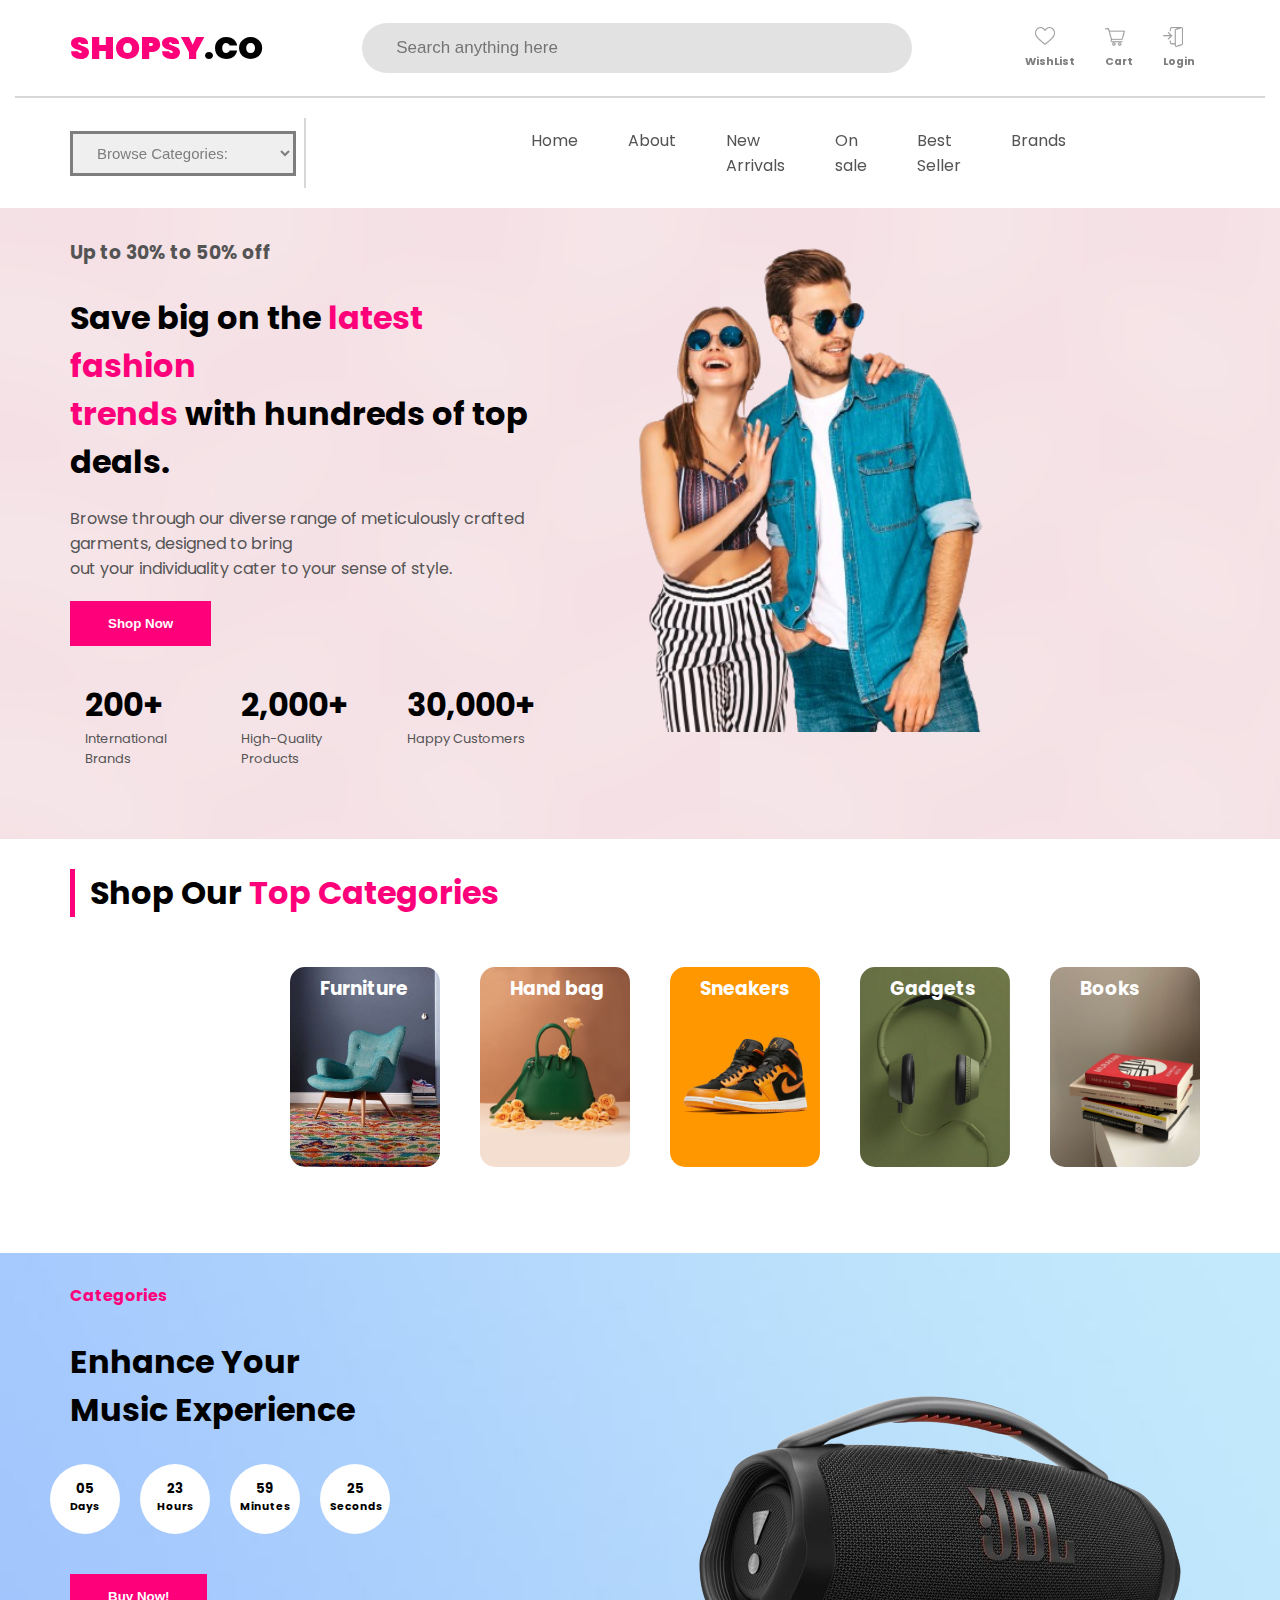
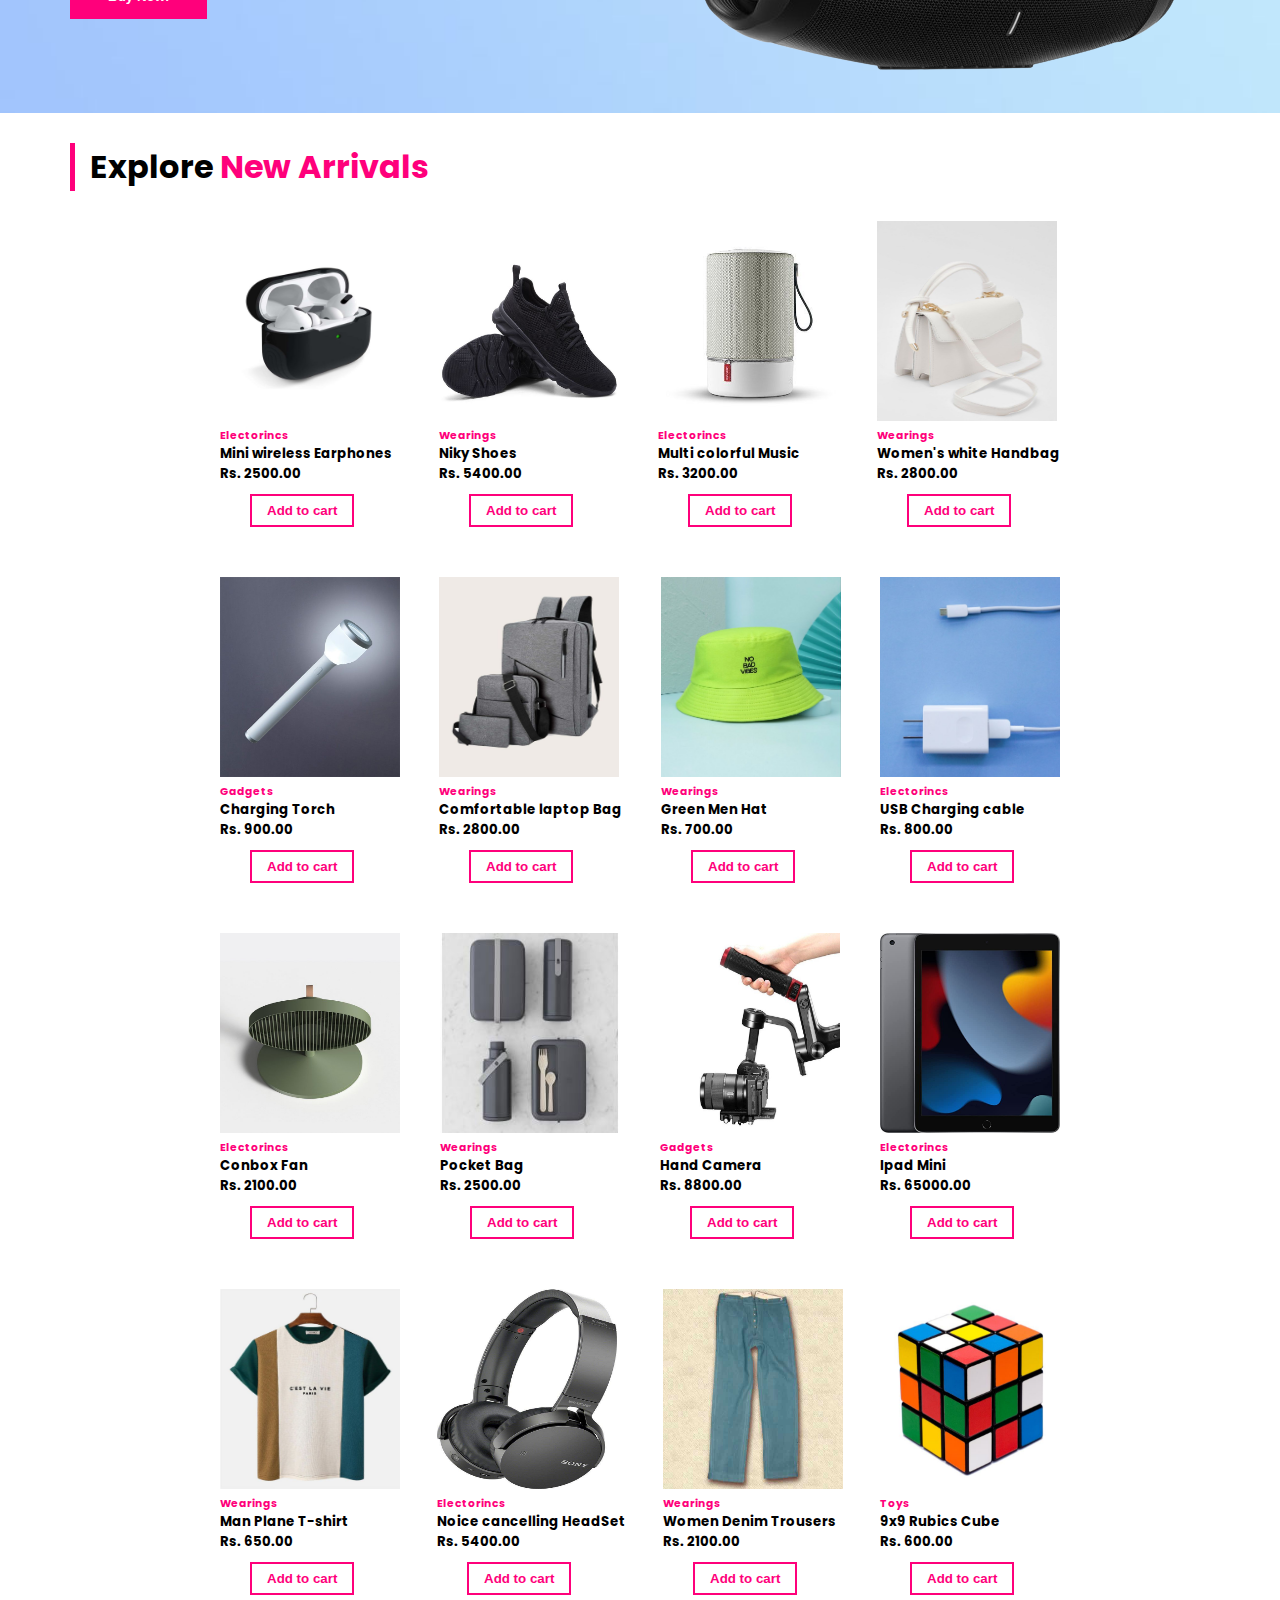
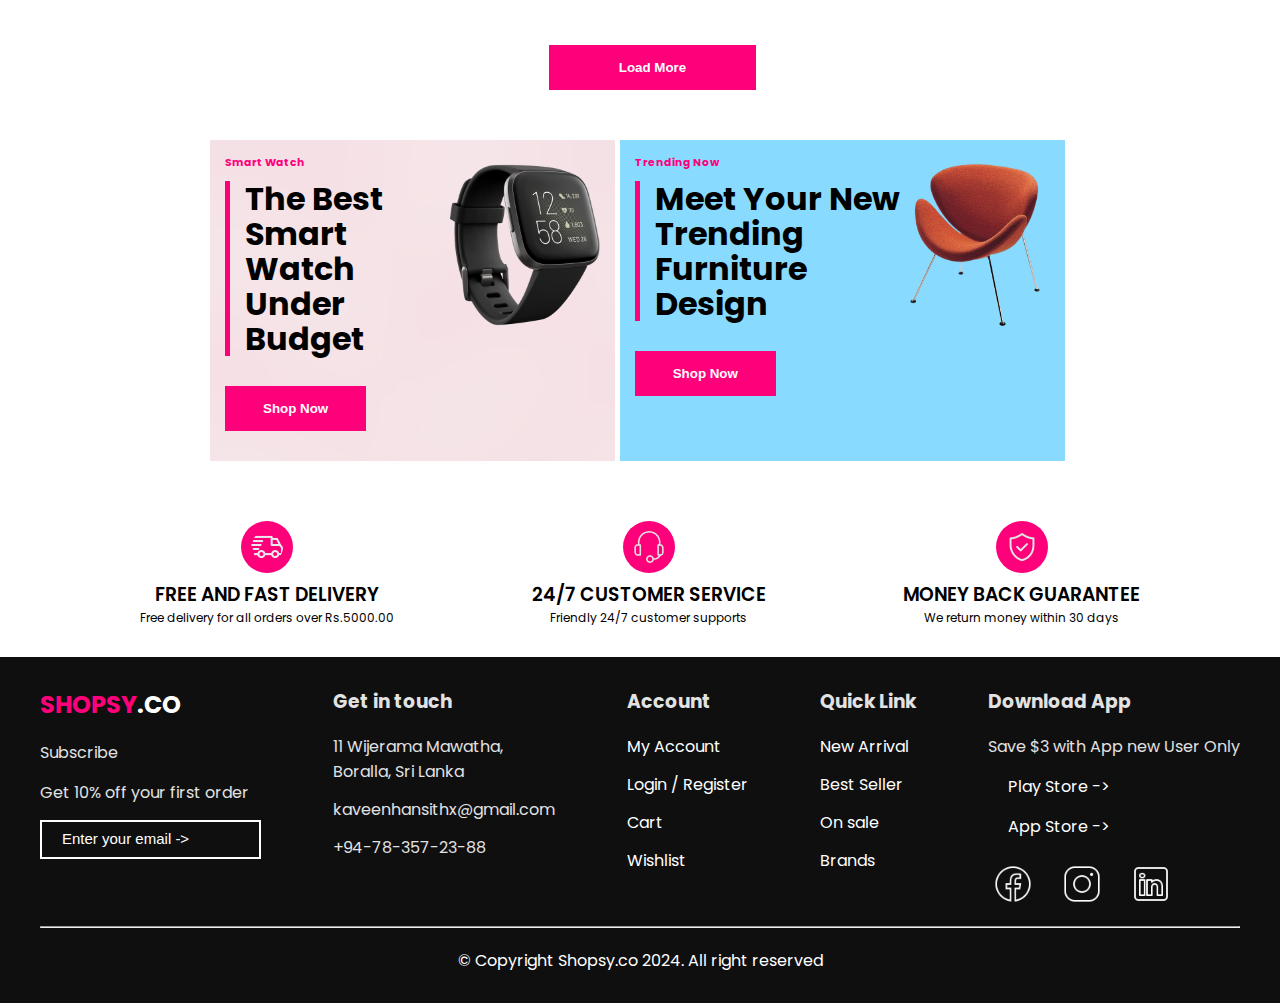
==== index.html @ 969d82d6 "style sign up" ====
<!DOCTYPE html>
<html lang="en">

<head>
    <meta charset="UTF-8">
    <meta name="viewport" content="width=device-width, initial-scale=1.0">
    <link rel="stylesheet" href="/style/style.css">
    <title>SHOPSY</title>
    <link rel="icon" type="image/x-icon" href="/images/shopping-bag.png">
</head>

<body>

    <div class="main-header">
        <header class="header">
            <a href="index.html"><h1>SHOPSY<span>.CO</span></h1></a>
            <input type="search" placeholder=" Search anything here">
    
            <div class="right-bar">
                <div class="icons">
                    <a href="html/wishlist.html">
                        <img src="images/heart (1).png" alt="">
                        <h6>WishList</h6>
                    </a>
                </div>
    
                <div class="icons">
                    <a href="html/cart.html">
                        <img src="images/shopping-cart.png" alt="">
                        <h6>Cart</h6>
                    </a> 
                </div>
    
                <div class="icons">
                    <a href="html/login.html">
                        <img src="images/enter.png" alt="">
                        <h6>Login</h6>
                    </a>
                </div>
            </div>
    
        </header>
        <hr class="hr1">
    
        <header class="header2">
            <div class="drop-down-list">
                <select id="categoryDropdown" name="category">
                    <option>Browse Categories:</option>
                    <option value="electronic_accessories">Electronic Accessories</option>
                    <option value="electronic_devices">Electronic Devices</option>
                    <option value="tv_home_appliances">TV & Home Appliances</option>
                    <option value="health_beauty">Health & Beauty</option>
                    <option value="babies_toys">Babies & Toys</option>
                    <option value="groceries_pets">Groceries & Pets</option>
                    <option value="home_lifestyle">Home & Lifestyle</option>
                    <option value="womens_fashion">Women's Fashion</option>
                    <option value="mens_fashion">Men's Fashion</option>
                    <option value="watches_accessories">Watches & Accessories</option>
                    <option value="sports_outdoor">Sports & Outdoor</option>
                    <option value="automotive_motorbike">Automotive & Motorbike</option>
                </select>
            </div>
            <nav class="nav-bar">
                <ul>
                    <li><a href="index.html">Home</a></li>
                    <li><a href="html/about.html">About</a></li>
                    <li><a href="html/new-arrivals.html">New Arrivals</a></li>
                    <li><a href="html/on-sale.html">On sale</a></li>
                    <li><a href="html/best-seller.html">Best Seller</a></li>
                    <li><a href="html/brands.html">Brands</a></li>
                </ul>
            </nav>
        </header>
    </div>

    <div class="middle-content">
        <div class="left">
            <h3>Up to 30% to 50% off</h3>

            <h1 class="title">Save big on the <span>latest fashion<br> trends</span> with hundreds of top <br>deals.
            </h1>
            <p>Browse through our diverse range of meticulously crafted garments, designed to bring<br> out your
                individuality cater to your sense of style.
            </p>
            <button>Shop Now</button>

            <div class="price-bar">
                <div class="item">
                    <h1>200+</h1>
                    <p>International Brands</p>
                </div>
                <div class="item">
                    <h1>2,000+</h1>
                    <p>High-Quality Products</p>
                </div>
                <div class="item">
                    <h1>30,000+</h1>
                    <p>Happy Customers</p>
                </div>
            </div>
        </div>
        <div class="right">
            <img src="images/bannerImgb.png" alt="">
        </div>
    </div>

    <section class="categories">
        <h1>Shop Our <span>Top Categories</span></h1>

        <div class="cat-item">
            <div class="items">
                <a href="">
                    <img src="images/chair.jpg" alt="">
                    <h3>Furniture</h3>
                </a>
            </div>
            <div class="items">
                <a href="">
                    <img src="images/bag.jpg" alt="">
                    <h3>Hand bag</h3>
                </a>
            </div>
            <div class="items">
                <a href="">
                    <img src="images/shoes.jpg" alt="">
                    <h3>Sneakers</h3>
                </a>
            </div>
            <div class="items">
                <a href="">
                    <img src="images/headset.jpg" alt="">
                    <h3>Gadgets</h3>
                </a>
            </div>
            <div class="items">
                <a href="">
                    <img src="images/books.jpg" alt="">
                    <h3>Books</h3>
                </a>
            </div>
        </div>
    </section>

    <div class="promotion-banner">
        <div class="left">
            <h4>Categories</h4>
            <h1>Enhance Your <br> Music Experience</h1>
            <div class="time">
                <div class="round">
                    <h5>05</h5>
                    <h6>Days</h6>
                </div>
                <div class="round">
                    <h5>23</h5>
                    <h6>Hours</h6>
                </div>
                <div class="round">
                    <h5>59</h5>
                    <h6>Minutes</h6>
                </div>
                <div class="round">
                    <h5>25</h5>
                    <h6>Seconds</h6>
                </div>
            </div>
            <button>Buy Now!</button>
        </div>
        <div class="right">
            <img src="images/jblx.png" alt="">
        </div>
    </div>

    <div class="explore">
        <h1>Explore <span> New Arrivals </span></h1>

        <div class="item-set">
            <div class="arrivels">
                <img src="images/Minimalist Case For Airpods Pro.jpg" alt="">
                <h6>Electorincs</h6>
                <h5>Mini wireless Earphones</h5>
                <h5 id="price-list">Rs. 2500.00</h5>
                <button id="add-cart-btn">Add to cart</button>
            </div>
            <div class="arrivels">
                <img src="images/Hot Sale Light Running Shoes Comfortable Casual Men's Sneaker Breathable Non-slip Wear-resistant Outdoor Walking Men Sport Shoes - Red _ 42 _ China.jpg"
                    alt="">
                <h6>Wearings</h6>
                <h5>Niky Shoes</h5>
                <h5 id="price-list">Rs. 5400.00</h5>
                <button id="add-cart-btn">Add to cart</button>
            </div>
            <div class="arrivels">
                <img src="images/Libratone Zipp Wifi Bluetooth Smart Speaker, 360° Loud Stereo Sound with Dual Mic Build-in, 15W Woofer Deep Bass, 12 Hour Playtime, Airplay2 and Spotify connect, Work with Alexa(Cloudy Grey).jpg"
                    alt="">
                <h6>Electorincs</h6>
                <h5>Multi colorful Music</h5>
                <h5 id="price-list">Rs. 3200.00</h5>
                <button id="add-cart-btn">Add to cart</button>
            </div>
            <div class="arrivels">
                <img src="images/Womens Knot Handle Cross Body Bag - White - One Size.jpg" alt="">
                <h6>Wearings</h6>
                <h5>Women's white Handbag</h5>
                <h5 id="price-list">Rs. 2800.00</h5>
                <button id="add-cart-btn">Add to cart</button>
            </div>
        </div>
        <div class="item-set">
            <div class="arrivels">
                <img src="images/This Planter And Lamp Might Save Your Life In An Earthquake – Design You Trust.jpg"
                    alt="">
                <h6>Gadgets</h6>
                <h5>Charging Torch</h5>
                <h5 id="price-list">Rs. 900.00</h5>
                <button id="add-cart-btn">Add to cart</button>
            </div>
            <div class="arrivels">
                <img src="images/3pcs Men Minimalist Backpack Set.jpg" alt="">
                <h6>Wearings</h6>
                <h5>Comfortable laptop Bag</h5>
                <h5 id="price-list">Rs. 2800.00</h5>
                <button id="add-cart-btn">Add to cart</button>
            </div>
            <div class="arrivels">
                <img src="images/download (1).jpg" alt="">
                <h6>Wearings</h6>
                <h5>Green Men Hat</h5>
                <h5 id="price-list">Rs. 700.00</h5>
                <button id="add-cart-btn">Add to cart</button>
            </div>
            <div class="arrivels">
                <img src="images/This Genius Hack Keeps Your Phone Charger From Fraying — Real Simple.jpg" alt="">
                <h6>Electorincs</h6>
                <h5>USB Charging cable</h5>
                <h5 id="price-list">Rs. 800.00</h5>
                <button id="add-cart-btn">Add to cart</button>
            </div>
        </div>
        
        <div class="item-set">
            <div class="arrivels">
                <img src="../images/collapsible conbox fan developed by jiyoun kim studio.jpg" alt="">
                <h6>Electorincs</h6>
                <h5>Conbox Fan</h5>
                <h5 id="price-list">Rs. 2100.00</h5>
                <button id="add-cart-btn">Add to cart</button>
            </div>
            <div class="arrivels">
                <img src="../images/download (2).jpg" alt="">
                <h6>Wearings</h6>
                <h5>Pocket Bag</h5>
                <h5 id="price-list">Rs. 2500.00</h5>
                <button id="add-cart-btn">Add to cart</button>
            </div>
            <div class="arrivels">
                <img src="../images/Estabilizador portátil para câmera profissional.jpg" alt="">
                <h6>Gadgets</h6>
                <h5>Hand Camera</h5>
                <h5 id="price-list">Rs. 8800.00</h5>
                <button id="add-cart-btn">Add to cart</button>
            </div>
            <div class="arrivels">
                <img src="../images/2021 Apple iPad.jpg" alt="">
                <h6>Electorincs</h6>
                <h5>Ipad Mini</h5>
                <h5 id="price-list">Rs. 65000.00</h5>
                <button id="add-cart-btn">Add to cart</button>
            </div>
        </div>
        <div class="item-set">
            <div class="arrivels">
                <img src="../images/Mens Letter Print Knitted Veins Patchwork Crew Neck T-Shirts - Dark Green _ XL.jpg"
                    alt="">
                <h6>Wearings</h6>
                <h5>Man Plane T-shirt</h5>
                <h5 id="price-list">Rs. 650.00</h5>
                <button id="add-cart-btn">Add to cart</button>
            </div>
            <div class="arrivels">
                <img src="../images/Good Quality Over Ear Sony Headphones.jpg" alt="">
                <h6>Electorincs</h6>
                <h5>Noice cancelling HeadSet</h5>
                <h5 id="price-list">Rs. 5400.00</h5>
                <button id="add-cart-btn">Add to cart</button>
            </div>
            <div class="arrivels">
                <img src="../images/Schuylkyl Arsenal Foot Trowsers, NJ Sekela.jpg" alt="">
                <h6>Wearings</h6>
                <h5>Women Denim Trousers</h5>
                <h5 id="price-list">Rs. 2100.00</h5>
                <button id="add-cart-btn">Add to cart</button>
            </div>
            <div class="arrivels">
                <img src="../images/Rubik's Cube Chest of Drawers.jpg" alt="">
                <h6>Toys</h6>
                <h5>9x9 Rubics Cube</h5>
                <h5 id="price-list">Rs. 600.00</h5>
                <button id="add-cart-btn">Add to cart</button>
            </div>
        </div>

        <button id="loadMoreBtn" class="load-more-button">Load More</button>


        <div class="trending">
            <div class="trend">
                <div class="left">
                    <h6>Smart Watch</h6>
                    <h1>The Best Smart Watch Under  Budget</h1>
                    <button>Shop Now</button>
                </div>
                <div class="right">
                    <img src="images/Fitbit_Versa_2_Black_Elastomer_Strap_Touchscreen_Smart_Watch_39mm_-_Black-removebg-preview.png"
                        alt="">
                </div>
            </div>
            <div class="trend">
                <div class="left">
                    <h6>Trending Now</h6>
                    <h1>Meet Your New Trending Furniture Design</h1>
                    <button>Shop Now</button>
                </div>
                <div class="right">
                    <img src="images/Orange_Slice_Junior_Chair-removebg-preview.png"
                        alt="">
                </div>
            </div>
        </div>
    </div>

    <div class="benifits">
      <div class="ben">
        <img src="images/delivery.png" alt="">
        <h3>FREE AND FAST DELIVERY</h3>
        <P>Free delivery for all orders over Rs.5000.00</P>
      </div>
      <div class="ben">
        <img src="images/support.png" alt="">
        <h3>24/7 CUSTOMER SERVICE</h3>
        <P>Friendly 24/7 customer supports</P>
      </div>
      <div class="ben">
        <img src="images/security.png" alt="">
        <h3>MONEY BACK GUARANTEE</h3>
        <P>We return money within 30 days</P>
      </div>
    </div>

    <div class="footer">
        <div class="top">
            <div class="content one">
                <h2>SHOPSY<span>.CO</span></h2>
                <p>Subscribe</p>
                <p>Get 10% off your first order</p>
                <input type="email" placeholder="Enter your email ->">
            </div>
            <div class="content two">
                <h3>Get in touch</h3>
                <p>11 Wijerama Mawatha, <br>Boralla, Sri Lanka</p>
                <p>kaveenhansithx@gmail.com</p>
                <p>+94-78-357-23-88</p>
            </div>
            <div class="content three">
                <h3>Account</h3>
                <p><a href="">My Account</a></p>
                <p><a href="html/login.html">Login / Register</a></p>
                <p><a href="html/cart.html">Cart</a></p>
                <p><a href="html/wishlist.html">Wishlist</a></p>
            </div>
            <div class="content four">
                <h3>Quick Link</h3>
                <p><a href="html/new-arrivals.html">New Arrival</a></p>
                <p><a href="html/best-seller.html">Best Seller</a></p>
                <p><a href="html/on-sale.html">On sale</a></p>
                <p><a href="html/brands.html">Brands</a></p>
            </div>
            <div class="content five">
                <h3>Download App</h3>
                <p>Save $3 with App new User Only</p>
                <p><a href="">Play Store -></a></p>
                <p><a href="">App Store -></a></p>
                <div class="social">
                    <a href="https://www.facebook.com/"><img src="images/fbicon.png" alt=""></a>
                    <a href="https://www.instagram.com/"><img src="images/instericon.png" alt=""></a>
                    <a href="https://www.linkedin.com/"><img src="images/linkicon.png" alt=""></a>
                </div>
            </div>
        </div>
        <hr>
        <div class="bottom">
            &copy; Copyright Shopsy.co 2024. All right reserved
        </div>
    </div>

    <script src="script/script.js"></script>
</body>

</html>
---- style/style.css ----
@import url('https://fonts.googleapis.com/css2?family=Poppins:wght@300;400;500&display=swap');

*{
    margin: 0;
    padding: 0;
}

body{
    font-family: 'Poppins', sans-serif;
}
.main-header{
    position: sticky;
    top: 0;
}
.header{
    display: flex;
    justify-content: space-between;
    align-items: center;
    padding: 23px 70px;
    background: #fff;
}
.drop-down-list select{
    border: 3px solid #7e7e7e;
    padding: 10px 20px;
    font-size: 15px;
    color: #7e7e7e;
}
.right-bar{
    display: flex;
}
.header h1{
    color: rgb(255, 0, 123);
    font-weight: 900;
}
.header span{
    color: #000;
}

.header input{
    width: 550px;
    height: 50px;
    border: none;
    border-radius: 50px;
    background: #e2e2e2;
    font-size: 17px;
    padding: 0 30px;
}

.right-bar .icons{
    padding: 0 15px;
}
.right-bar .icons a{
    text-decoration: none;
}
.right-bar img{
    width: 20px;
    color: #e2e2e2;
}
.right-bar .icons h6{
    color: #7e7e7e;
}
.right-bar .icons:first-child img{
    padding-left: 10px;
}
.load-more-button{
    margin-left: 42%;
    margin-bottom: 50px;
    text-align: center;
    padding: 15px 70px;
    cursor: pointer;
}
.hr1{
    border: 1px solid rgb(215, 215, 215);
    margin: 0px 15px;
}
.header2{
    background: #fff;
    display: flex;
    align-items: center;
    padding: 20px 70px;
}
.header2 .drop-down-list{
    margin-right: 8px;
}
.header2 .nav-bar ul{
    display: flex;
    justify-content: space-between;
    padding: 10px 200px;
    border-left: 2px solid rgb(215, 215, 215);
}
a{
    color: #545454;
    text-decoration: none;
}
.nav-bar li{
    padding: 0 25px;
    list-style: none;
}
.middle-content{
    background: url("/images/background.jpg");
    display: flex;
    justify-content: space-between;
    padding: 30px 70px;
}
.middle-content .left h3{
    color: #545454;
    margin:0px 0px 27px 0px;
}
.middle-content .left .title{
    line-height: 3rem;
    padding-bottom: 20px;
}
.middle-content .left h1 span{
    color: rgb(255, 0, 123);
}
.middle-content .left p{
    color: #545454;
    padding-bottom: 20px;
}
button{
    background: rgb(255, 0, 123);
    padding: 15px 38px;
    border: none;
    color: #fff;
    font-weight: 600;
    margin-bottom: 15px;
}
.price-bar{
    display: flex;
    padding: 20px 0px;
}
.price-bar .item{
    padding:0px 15px;
}
.price-bar .item p{
    font-size: 13px;
}
.middle-content .right img{
    width: 660px;
}
.categories{
    margin: 30px 70px;
    margin-bottom: 230px;
}
.categories h1{
    padding-left: 15px;
    border-left: 5px solid rgb(255, 0, 123);
    margin-bottom: 30px;
}
.categories h1 span{
    color: rgb(255, 0, 123);
}
.cat-item{
    margin: 0px 200px;
    display: flex;
    justify-content: space-between;
}
.cat-item .items{
    padding: 20px;
}
.cat-item img{
    width: 150px;
    height: 200px;
    border-radius: 15px;
}
.cat-item .items h3{
    margin-top: -200px;
    margin-left: 30px;
    color: #fff;
}
.promotion-banner{
    padding: 30px 70px;
    background: url("/images/blueback.jpg");
    background-size:cover ;
    display: flex;
    justify-content: space-between;
}
.promotion-banner h4{
    color: rgb(255, 0, 123);
    margin-bottom: 30px;
}
.promotion-banner h1{
    margin-bottom: 30px;
}
.time{
    display: flex;
    justify-content: space-between;
    margin-bottom: 40px;
}
.time .round{
    width: 70px; 
    height: 70px; 
    padding: 15px 10px;
    margin-left: 20px;
    background: #fff;
    border-radius: 50%;
    text-align: center; 
    box-sizing: border-box; 
}
.time .round:first-child{
    margin-left: -20px;
}
.promotion-banner .right{
    margin-left: 300px;
    width: 700px;
    height: 400px;
}
.explore{
    padding: 30px 70px;
}
.explore h1{
    padding-left: 15px;
    border-left: 5px solid rgb(255, 0, 123);
    margin-bottom: 30px;
}
.explore h1 span{
    color: rgb(255, 0, 123);
}
.item-set{
    display: flex;

}
.item-set .arrivels img{
    width: 180px;
    height: 200px;
}
#add-cart-btn{
    margin-left: 30px;
    padding: 7px 15px;
    border: 2px solid rgb(255, 0, 123);
    color: rgb(255, 0, 123);
    background: #fff;
    cursor: pointer;
}
.item-set {
    justify-content: space-between;
    margin: 20px 150px;
}
.item-set .arrivels{
    margin-bottom: 15px;
}
.item-set .arrivels h6{
    color: rgb(255, 0, 123);
}
.item-set .arrivels #price-list{
    margin-bottom: 10px;
}
.trending{
    display: flex;
    justify-content: space-between;
    margin: 0px 140px;
}
.trending .trend{
    display: flex;
    justify-content: space-between;
    background: #89daff;
    padding: 15px 15px;
    margin-right: 5px;
}
.trending .trend:first-child{
    background: url("/images/background.jpg");
}
.trending .trend img{
    width: 150px;
    height: 180px;
}
.trending .trend h6{
    color: rgb(255, 0, 123);
    margin-bottom: 10px;
}
.trending .trend h1{
    line-height: 35px;
}
.benifits {
    display: flex;
    justify-content: space-between;
    margin: 30px 140px;
}
.benifits .ben{
    text-align: center;
}
.benifits .ben img{
    background: rgb(255, 0, 123);
    padding: 10px;
    border-radius: 50px;
}
.benifits .ben h3{
    font-weight: 550;
}
.benifits .ben p{
    font-size: 12px;
}
.footer{
    background: #0f0f0f;
    padding: 30px 40px;
}
.footer .top {
    display: flex;
    justify-content: space-between;
    margin-bottom: 15px;
}
.footer .top .content{
    color:#e2e2e2;
}
.footer .top .one h2{
    color: rgb(255, 0, 123);
    padding-bottom: 18px;
}
.footer .top .one span{
    color: #fff;
}
.footer .top .one p{
    padding-bottom: 15px;
}
.footer .top .one input{
    background: transparent;
    padding: 10px 20px;
    border: 2px solid #fff;
    color: #fff;
}
.footer .top .one input::placeholder{
    color: #fff;
    font-size: 15px;
}
.footer .top .two h3,
.footer .top .three h3,
.footer .top .four h3,
.footer .top .five h3{
    padding-bottom: 18px;
}
.footer .top .two p{
    padding-bottom: 13px;
}
.footer .top .three p,
.footer .top .four p{
    padding-bottom: 13px;
}
.footer .top .three a,
.footer .top .four a{
    color: #fff;
}
.footer .top .five p{
    padding-bottom: 15px;
}
.footer .top .five a{
    color: #fff;
    padding: 10px 20px;
}
.footer .top .five img{
    width: 40px;
    margin-top: 10px;
    margin-left: -15px;
}
.footer .bottom{
    margin-top: 20px;
    color: #fff;
    text-align: center;
}
.about-us{
    padding: 30px 70px;
}
.about-us span{
    color: rgb(255, 0, 123);
}
.about-us .head{
    padding-bottom: 40px;
}
.about-us .head h1{
    text-align: center;
    padding-bottom: 10px;
}
.about-us .story{
    padding-bottom: 40px;
}
.about-us .story h2{
    padding-left:10px ;
    border-left:4px solid rgb(255, 0, 123);
    margin-bottom: 15px;
}
.about-us .apart{
    padding-bottom: 40px;
}
.about-us .apart h2{
    padding-left:10px ;
    border-left:4px solid rgb(255, 0, 123);
    margin-bottom: 15px;
}
.about-us .apart li{
    padding-bottom: 10px;
    list-style: none;
}
.about-us .promis{
    margin-bottom: 40px;
}
.about-us .promis h2{
    padding-left:10px ;
    border-left:4px solid rgb(255, 0, 123);
    margin-bottom: 15px;
}
.about-us .promis p{
    margin-bottom: 10px;
}
.about-us .promis .regards p{
    font-weight: 600;
}
.about-us .promis .regards span{
    color: rgb(255, 0, 123);
}
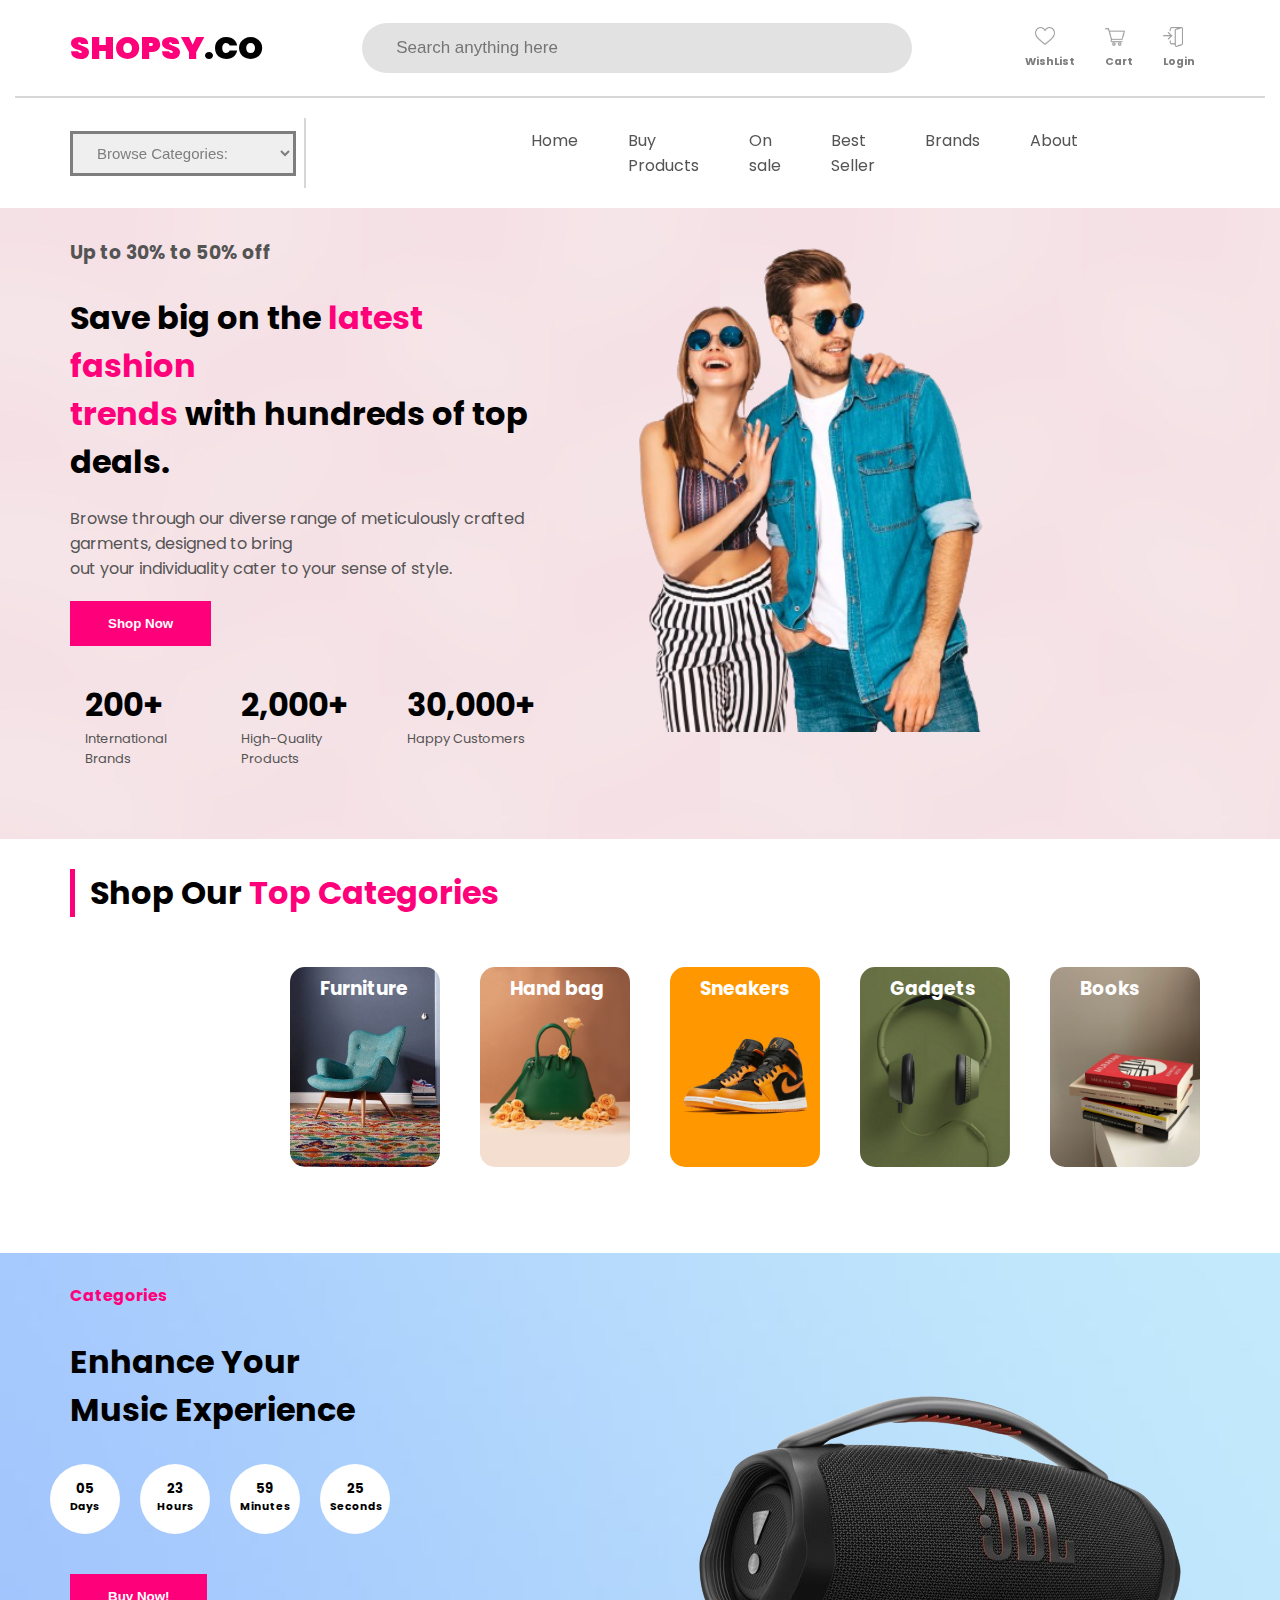
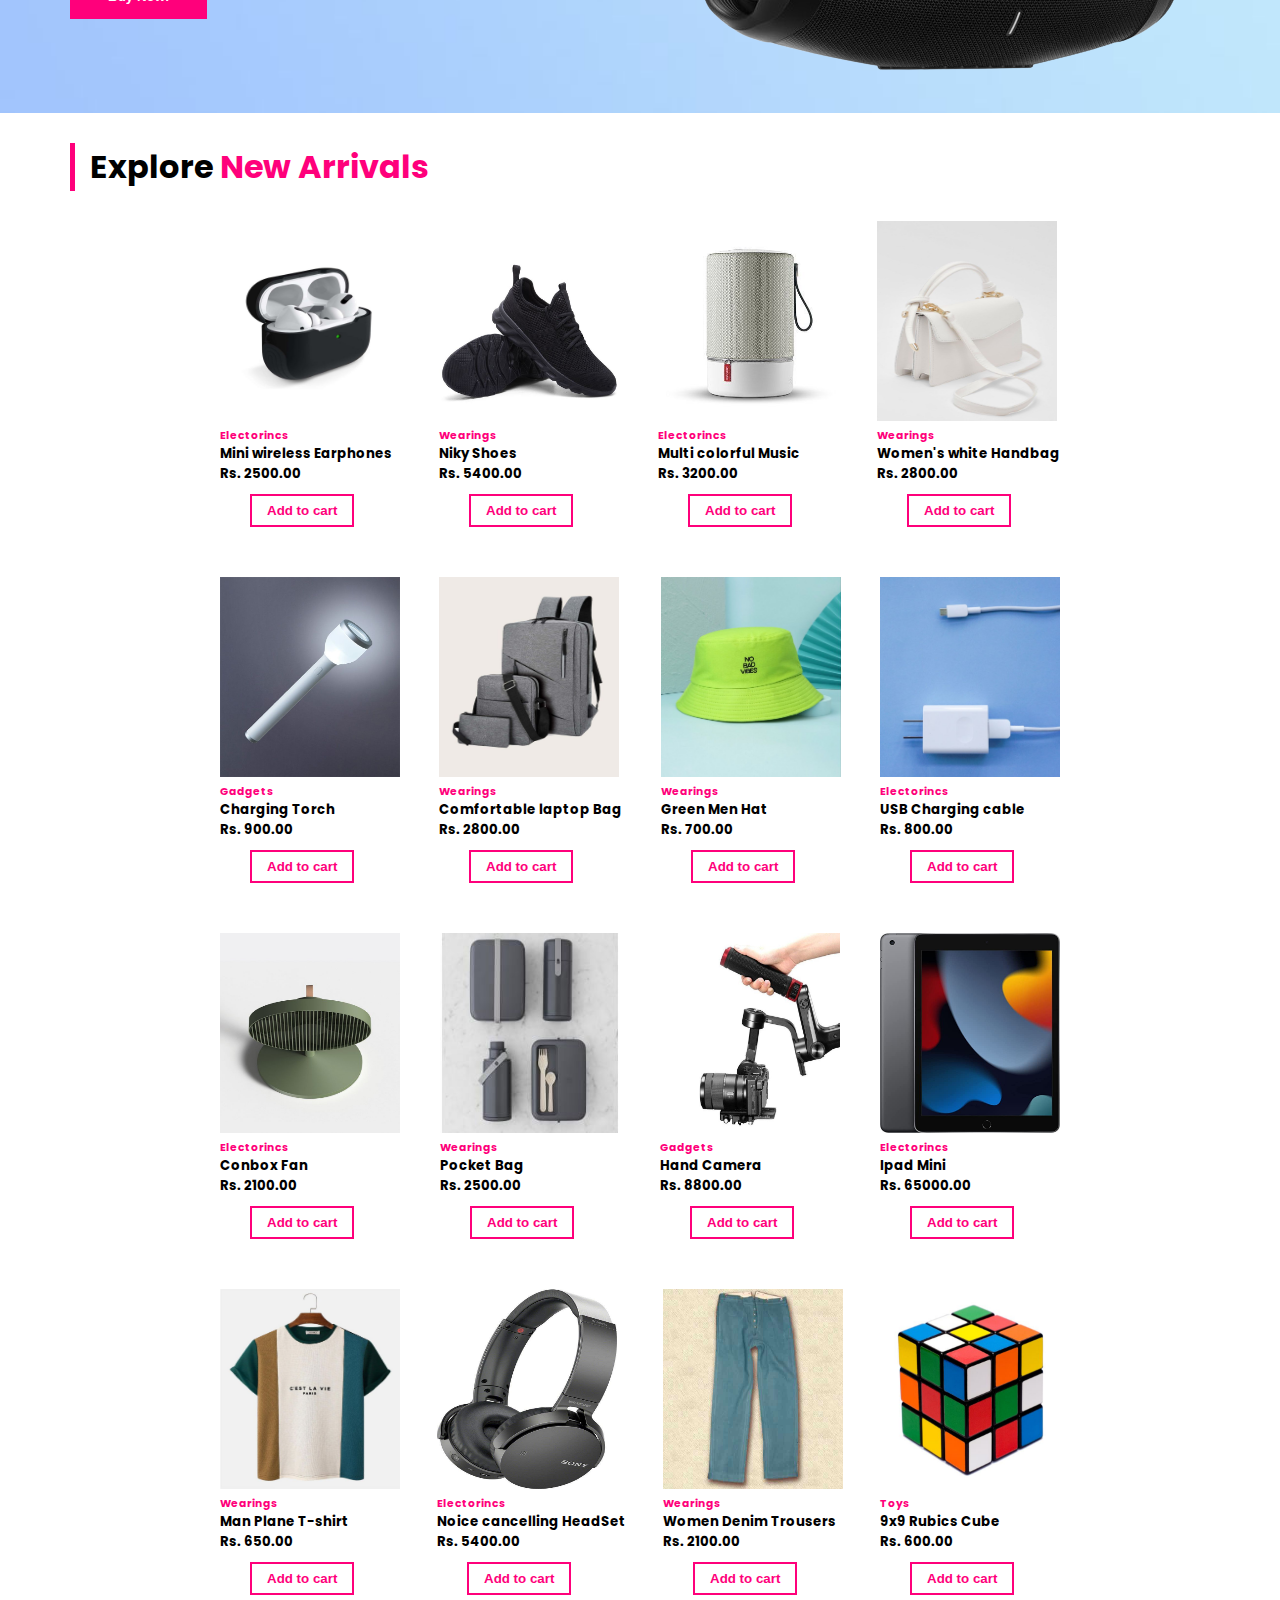
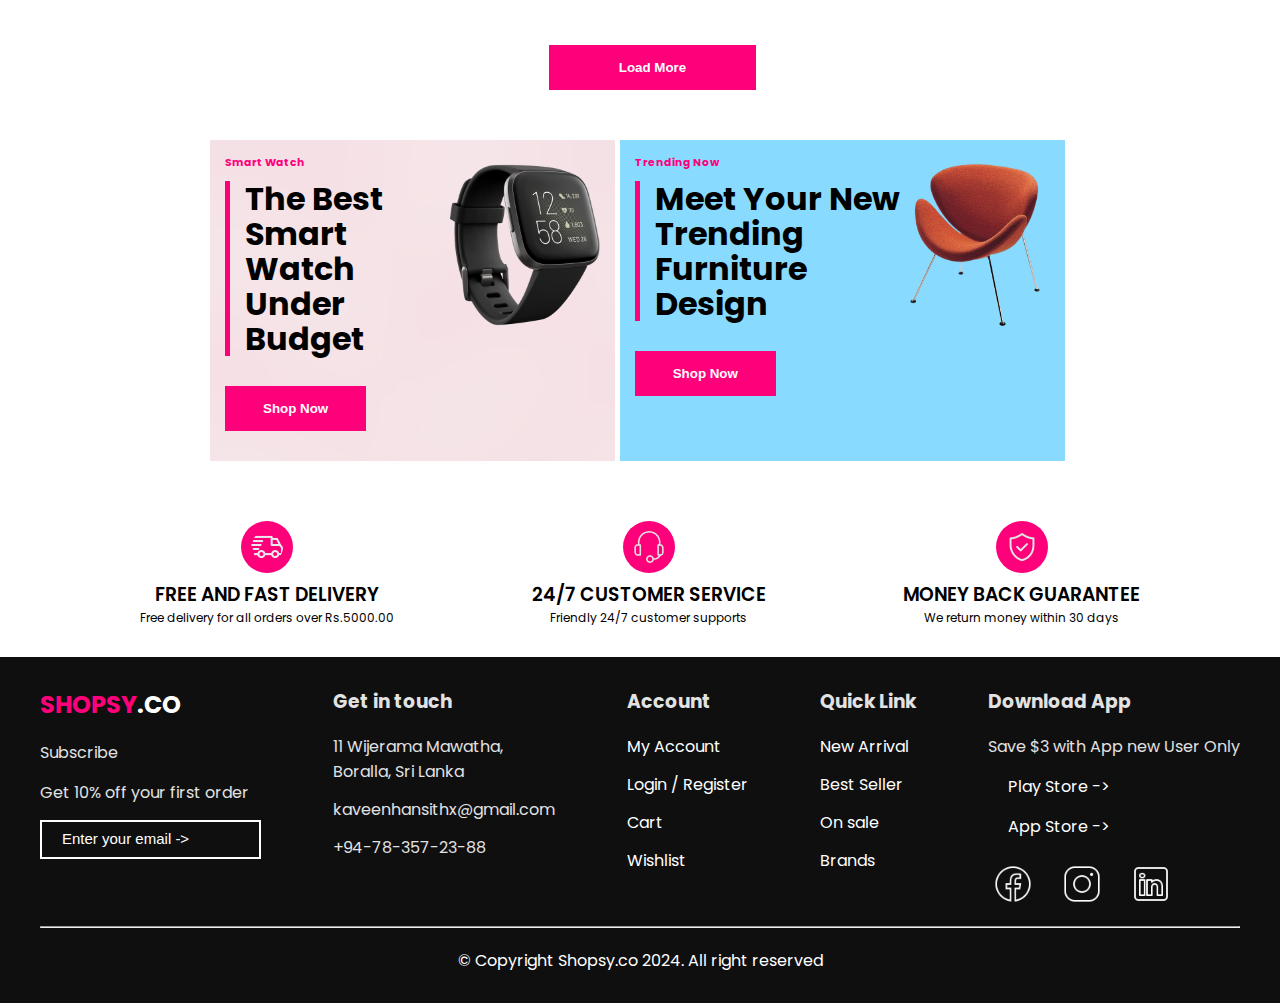
==== commit b84c1abf: "change in header" ====
--- a/index.html
+++ b/index.html
@@ -63,11 +63,11 @@
             <nav class="nav-bar">
                 <ul>
                     <li><a href="index.html">Home</a></li>
-                    <li><a href="html/about.html">About</a></li>
-                    <li><a href="html/new-arrivals.html">New Arrivals</a></li>
+                    <li><a href="html/new-arrivals.html">Buy Products</a></li>
                     <li><a href="html/on-sale.html">On sale</a></li>
                     <li><a href="html/best-seller.html">Best Seller</a></li>
                     <li><a href="html/brands.html">Brands</a></li>
+                    <li><a href="html/about.html">About</a></li>
                 </ul>
             </nav>
         </header>
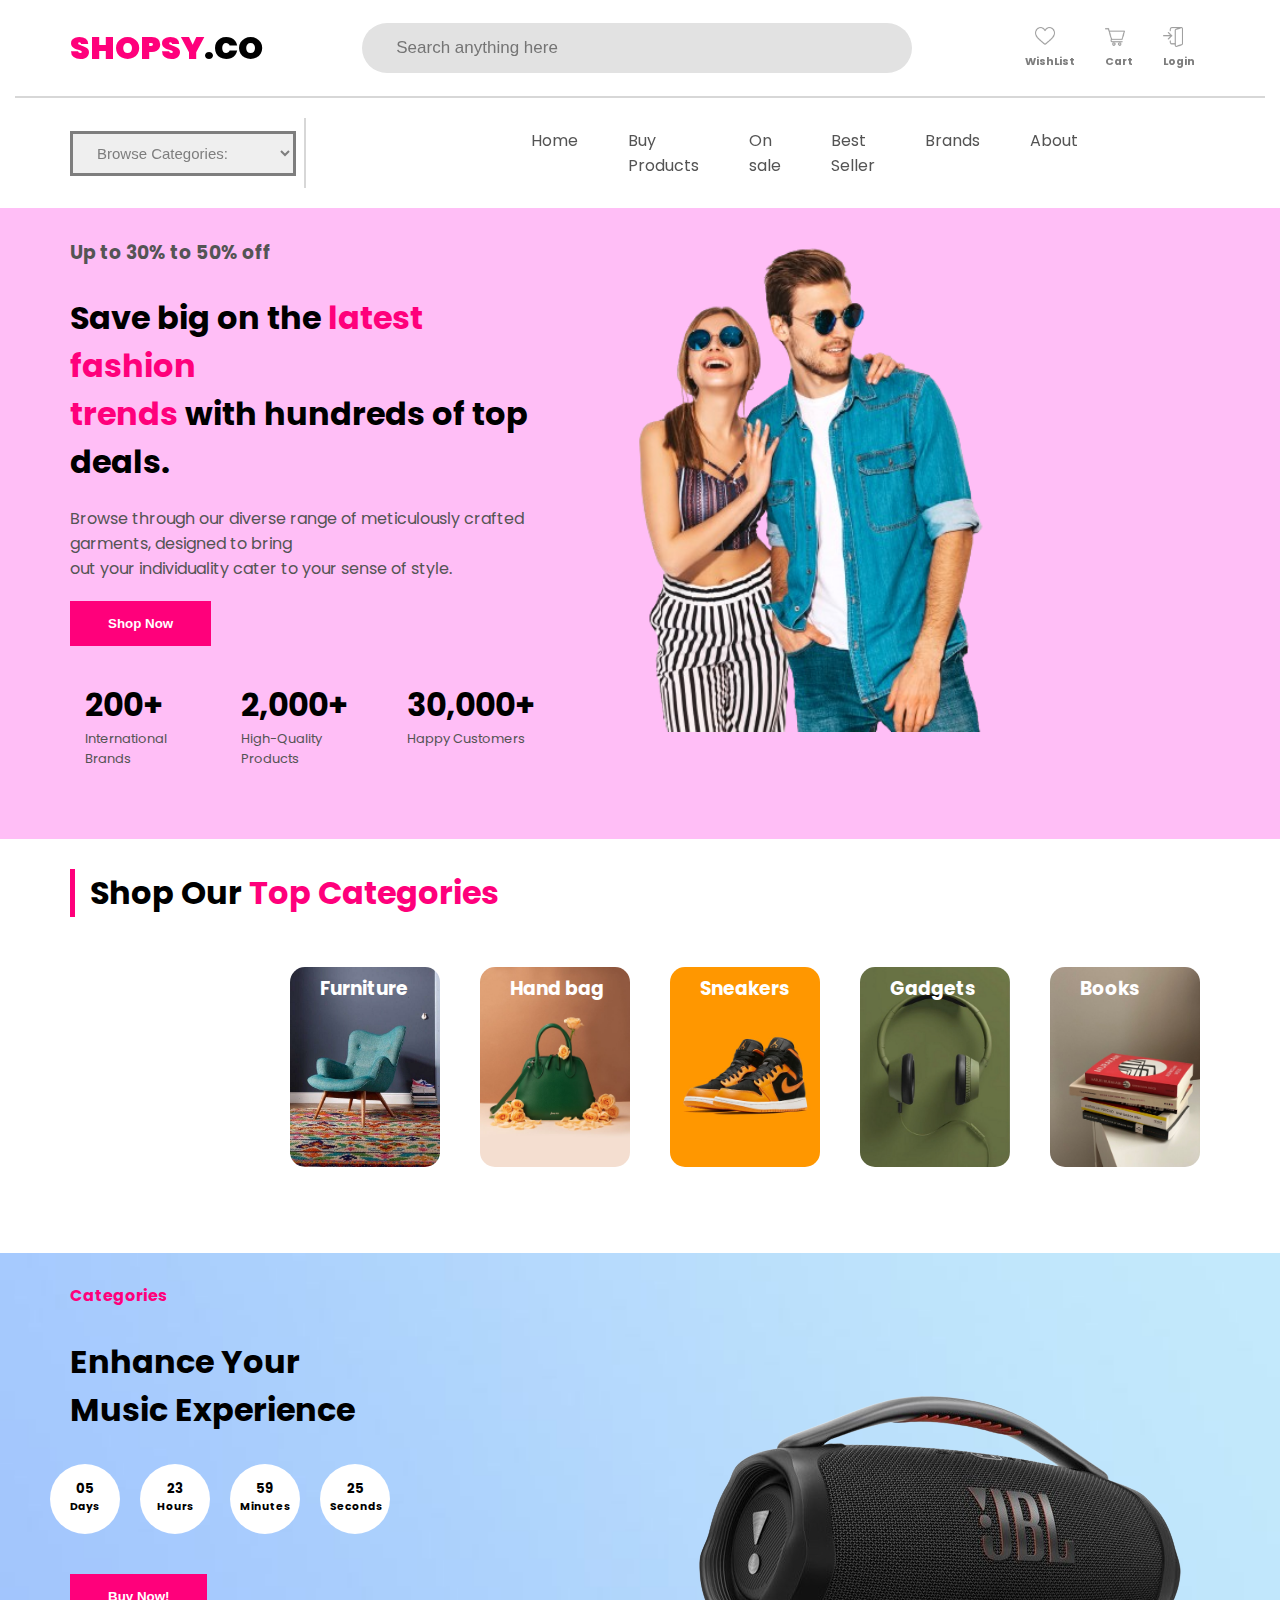
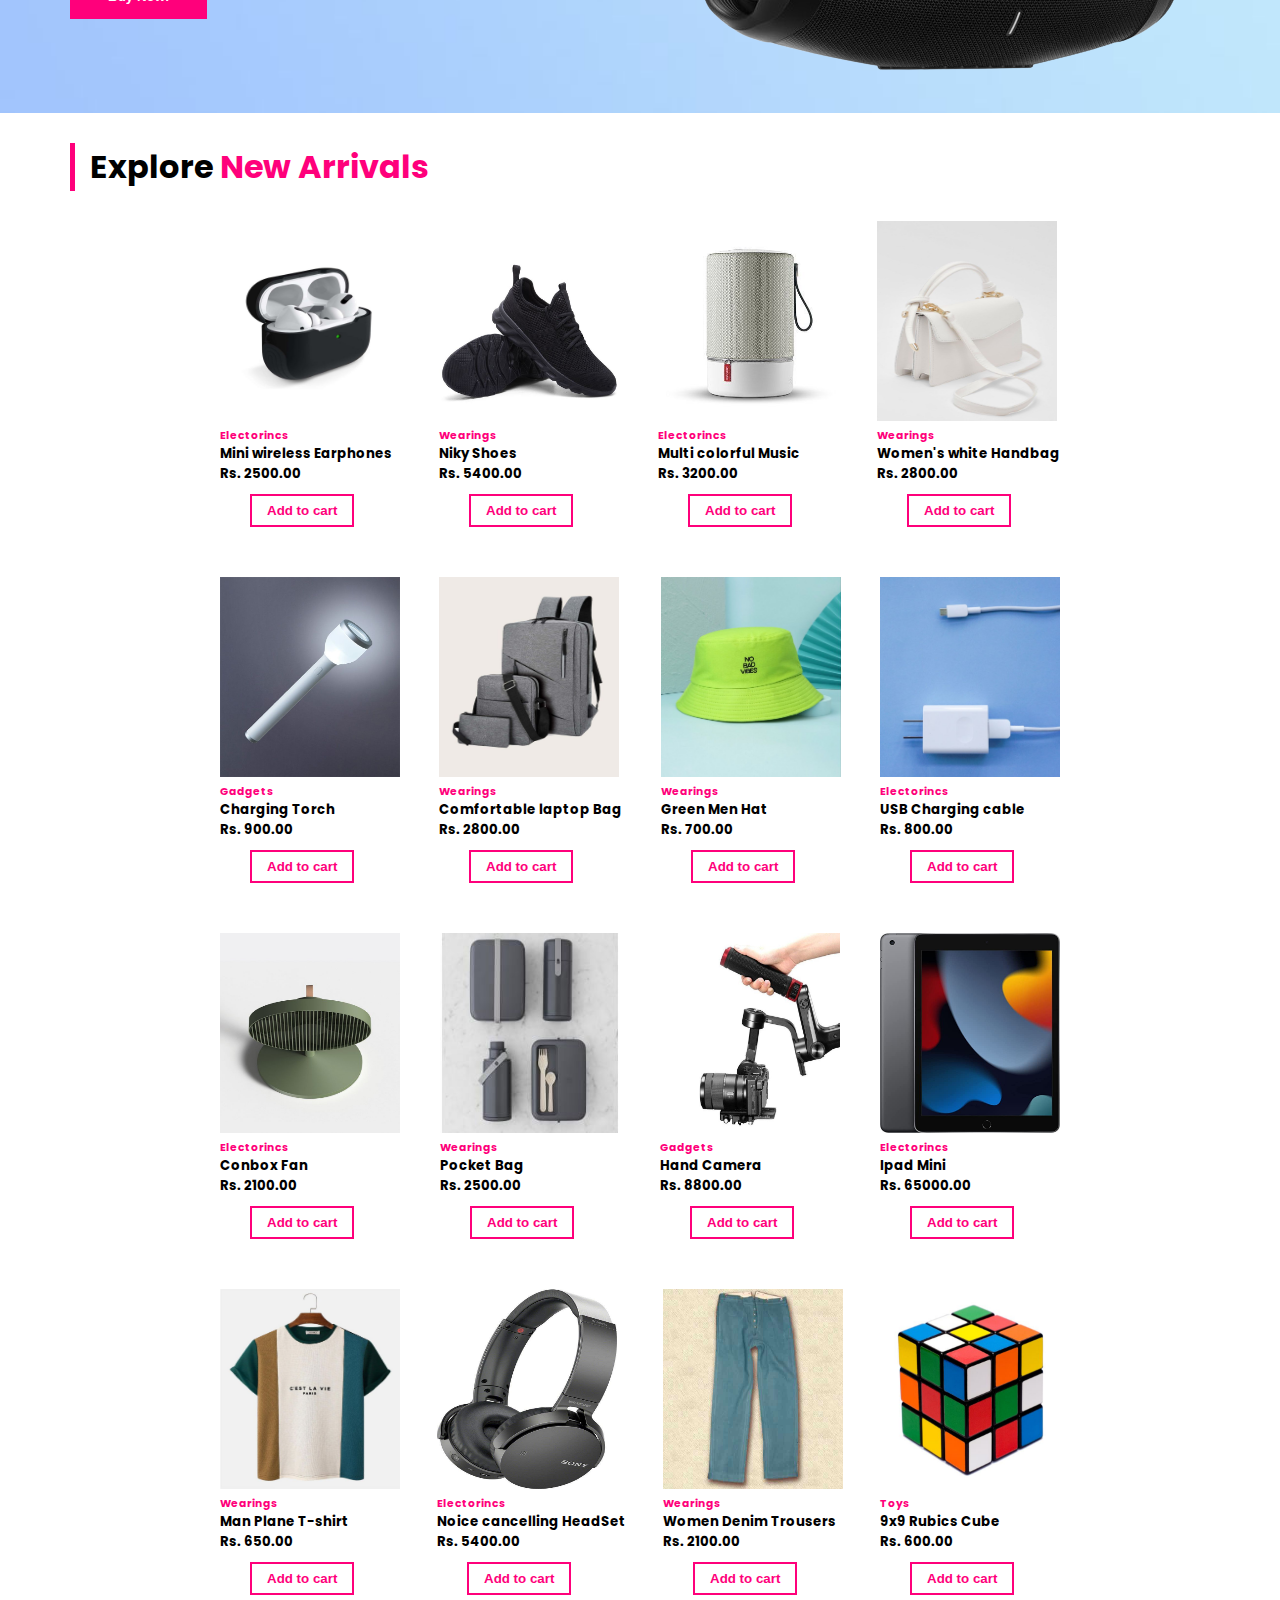
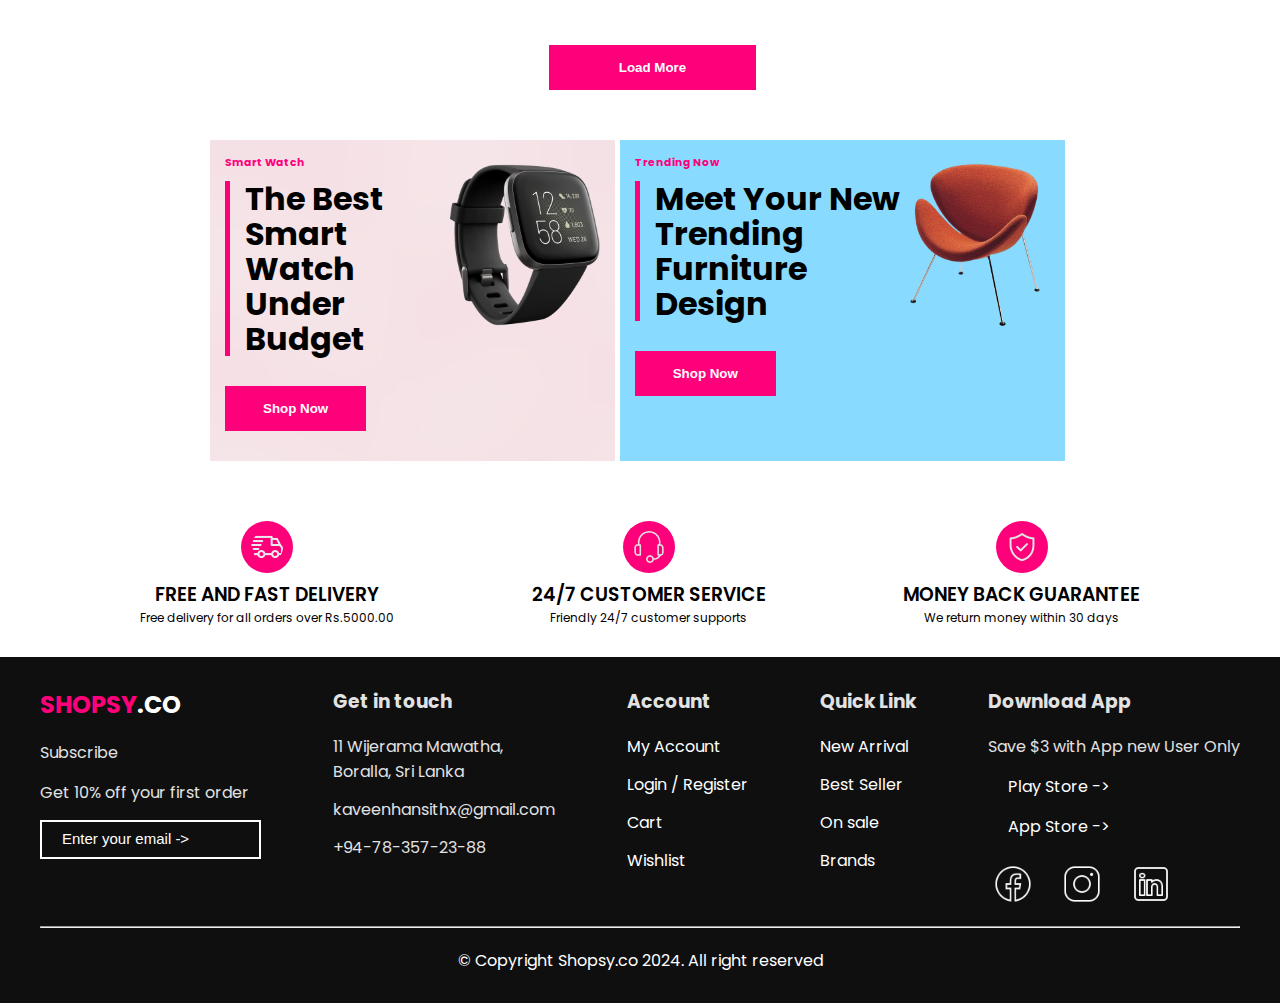
==== commit e6fcae7c: "php to save data in db" ====
--- a/index.html
+++ b/index.html
@@ -4,9 +4,9 @@
 <head>
     <meta charset="UTF-8">
     <meta name="viewport" content="width=device-width, initial-scale=1.0">
-    <link rel="stylesheet" href="/style/style.css">
+    <link rel="stylesheet" href="./style/style.css">
     <title>SHOPSY</title>
-    <link rel="icon" type="image/x-icon" href="/images/shopping-bag.png">
+    <link rel="icon" type="image/x-icon" href="./images/shopping-bag.png">
 </head>
 
 <body>
@@ -25,7 +25,7 @@
                 </div>
     
                 <div class="icons">
-                    <a href="html/cart.html">
+                    <a href="html/cart.php">
                         <img src="images/shopping-cart.png" alt="">
                         <h6>Cart</h6>
                     </a> 
@@ -82,7 +82,7 @@
             <p>Browse through our diverse range of meticulously crafted garments, designed to bring<br> out your
                 individuality cater to your sense of style.
             </p>
-            <button>Shop Now</button>
+            <a href="html/new-arrivals.html"><button>Shop Now</button></a>
 
             <div class="price-bar">
                 <div class="item">
@@ -174,126 +174,126 @@
         <h1>Explore <span> New Arrivals </span></h1>
 
         <div class="item-set">
-            <div class="arrivels">
-                <img src="images/Minimalist Case For Airpods Pro.jpg" alt="">
-                <h6>Electorincs</h6>
-                <h5>Mini wireless Earphones</h5>
+            <div class="arrivels" id="arrivels">
+                <img src="images/Minimalist Case For Airpods Pro.jpg" alt="" id="imge-cart">
+                <h6 id="titl-cart">Electorincs</h6>
+                <h5 id="item-name">Mini wireless Earphones</h5>
                 <h5 id="price-list">Rs. 2500.00</h5>
-                <button id="add-cart-btn">Add to cart</button>
-            </div>
-            <div class="arrivels">
-                <img src="images/Hot Sale Light Running Shoes Comfortable Casual Men's Sneaker Breathable Non-slip Wear-resistant Outdoor Walking Men Sport Shoes - Red _ 42 _ China.jpg"
+                <button id="add-cart-btn" >Add to cart</button>
+            </div>
+            <div class="arrivels" id="arrivels">
+                <img src="images/Hot Sale Light Running Shoes Comfortable Casual Men's Sneaker Breathable Non-slip Wear-resistant Outdoor Walking Men Sport Shoes - Red _ 42 _ China.jpg" id="imge-cart"
                     alt="">
-                <h6>Wearings</h6>
-                <h5>Niky Shoes</h5>
+                <h6 id="titl-cart">Wearings</h6>
+                <h5 id="item-name">Niky Shoes</h5>
                 <h5 id="price-list">Rs. 5400.00</h5>
                 <button id="add-cart-btn">Add to cart</button>
             </div>
-            <div class="arrivels">
+            <div class="arrivels" id="arrivels">
                 <img src="images/Libratone Zipp Wifi Bluetooth Smart Speaker, 360° Loud Stereo Sound with Dual Mic Build-in, 15W Woofer Deep Bass, 12 Hour Playtime, Airplay2 and Spotify connect, Work with Alexa(Cloudy Grey).jpg"
-                    alt="">
-                <h6>Electorincs</h6>
-                <h5>Multi colorful Music</h5>
+                    alt="" id="imge-cart">
+                <h6 id="titl-cart">Electorincs</h6>
+                <h5 id="item-name">Multi colorful Music</h5>
                 <h5 id="price-list">Rs. 3200.00</h5>
                 <button id="add-cart-btn">Add to cart</button>
             </div>
-            <div class="arrivels">
-                <img src="images/Womens Knot Handle Cross Body Bag - White - One Size.jpg" alt="">
-                <h6>Wearings</h6>
-                <h5>Women's white Handbag</h5>
+            <div class="arrivels" id="arrivels">
+                <img src="images/Womens Knot Handle Cross Body Bag - White - One Size.jpg" alt="" id="imge-cart">
+                <h6 id="titl-cart">Wearings</h6>
+                <h5 id="item-name">Women's white Handbag</h5>
                 <h5 id="price-list">Rs. 2800.00</h5>
                 <button id="add-cart-btn">Add to cart</button>
             </div>
         </div>
         <div class="item-set">
-            <div class="arrivels">
+            <div class="arrivels" id="arrivels">
                 <img src="images/This Planter And Lamp Might Save Your Life In An Earthquake – Design You Trust.jpg"
-                    alt="">
-                <h6>Gadgets</h6>
-                <h5>Charging Torch</h5>
+                    alt="" id="imge-cart">
+                <h6 id="titl-cart">Gadgets</h6>
+                <h5 id="item-name">Charging Torch</h5>
                 <h5 id="price-list">Rs. 900.00</h5>
                 <button id="add-cart-btn">Add to cart</button>
             </div>
-            <div class="arrivels">
-                <img src="images/3pcs Men Minimalist Backpack Set.jpg" alt="">
-                <h6>Wearings</h6>
-                <h5>Comfortable laptop Bag</h5>
+            <div class="arrivels" id="arrivels">
+                <img src="images/3pcs Men Minimalist Backpack Set.jpg" alt=""id="imge-cart">
+                <h6 id="titl-cart">Wearings</h6>
+                <h5 id="item-name">Comfortable laptop Bag</h5>
                 <h5 id="price-list">Rs. 2800.00</h5>
                 <button id="add-cart-btn">Add to cart</button>
             </div>
-            <div class="arrivels">
-                <img src="images/download (1).jpg" alt="">
-                <h6>Wearings</h6>
-                <h5>Green Men Hat</h5>
+            <div class="arrivels" id="arrivels">
+                <img src="images/download (1).jpg" alt="" id="imge-cart">
+                <h6 id="titl-cart">Wearings</h6>
+                <h5 id="item-name">Green Men Hat</h5>
                 <h5 id="price-list">Rs. 700.00</h5>
                 <button id="add-cart-btn">Add to cart</button>
             </div>
-            <div class="arrivels">
-                <img src="images/This Genius Hack Keeps Your Phone Charger From Fraying — Real Simple.jpg" alt="">
-                <h6>Electorincs</h6>
-                <h5>USB Charging cable</h5>
+            <div class="arrivels" id="arrivels">
+                <img src="images/This Genius Hack Keeps Your Phone Charger From Fraying — Real Simple.jpg" alt="" id="imge-cart">
+                <h6 id="titl-cart">Electorincs</h6>
+                <h5 id="item-name">USB Charging cable</h5>
                 <h5 id="price-list">Rs. 800.00</h5>
                 <button id="add-cart-btn">Add to cart</button>
             </div>
         </div>
         
         <div class="item-set">
-            <div class="arrivels">
-                <img src="../images/collapsible conbox fan developed by jiyoun kim studio.jpg" alt="">
-                <h6>Electorincs</h6>
-                <h5>Conbox Fan</h5>
+            <div class="arrivels" id="arrivels">
+                <img src="./images/collapsible conbox fan developed by jiyoun kim studio.jpg" alt="" id="imge-cart">
+                <h6 id="titl-cart">Electorincs</h6>
+                <h5 id="item-name">Conbox Fan</h5>
                 <h5 id="price-list">Rs. 2100.00</h5>
                 <button id="add-cart-btn">Add to cart</button>
             </div>
-            <div class="arrivels">
-                <img src="../images/download (2).jpg" alt="">
-                <h6>Wearings</h6>
-                <h5>Pocket Bag</h5>
+            <div class="arrivels" id="arrivels">
+                <img src="./images/download (2).jpg" alt="">
+                <h6 id="titl-cart">Wearings</h6>
+                <h5 id="item-name">Pocket Bag</h5>
                 <h5 id="price-list">Rs. 2500.00</h5>
                 <button id="add-cart-btn">Add to cart</button>
             </div>
-            <div class="arrivels">
-                <img src="../images/Estabilizador portátil para câmera profissional.jpg" alt="">
-                <h6>Gadgets</h6>
-                <h5>Hand Camera</h5>
+            <div class="arrivels" id="arrivels">
+                <img src="./images/Estabilizador portátil para câmera profissional.jpg" alt="" id="imge-cart">
+                <h6 id="titl-cart">Gadgets</h6>
+                <h5 id="item-name">Hand Camera</h5>
                 <h5 id="price-list">Rs. 8800.00</h5>
                 <button id="add-cart-btn">Add to cart</button>
             </div>
-            <div class="arrivels">
-                <img src="../images/2021 Apple iPad.jpg" alt="">
-                <h6>Electorincs</h6>
-                <h5>Ipad Mini</h5>
+            <div class="arrivels" id="arrivels">
+                <img src="./images/2021 Apple iPad.jpg" alt="" id="imge-cart">
+                <h6 id="titl-cart">Electorincs</h6>
+                <h5 id="item-name">Ipad Mini</h5>
                 <h5 id="price-list">Rs. 65000.00</h5>
                 <button id="add-cart-btn">Add to cart</button>
             </div>
         </div>
         <div class="item-set">
-            <div class="arrivels">
-                <img src="../images/Mens Letter Print Knitted Veins Patchwork Crew Neck T-Shirts - Dark Green _ XL.jpg"
+            <div class="arrivels" id="arrivels">
+                <img src="./images/Mens Letter Print Knitted Veins Patchwork Crew Neck T-Shirts - Dark Green _ XL.jpg" id="imge-cart"
                     alt="">
-                <h6>Wearings</h6>
-                <h5>Man Plane T-shirt</h5>
+                <h6 id="titl-cart">Wearings</h6>
+                <h5 id="item-name">Man Plane T-shirt</h5>
                 <h5 id="price-list">Rs. 650.00</h5>
                 <button id="add-cart-btn">Add to cart</button>
             </div>
-            <div class="arrivels">
-                <img src="../images/Good Quality Over Ear Sony Headphones.jpg" alt="">
-                <h6>Electorincs</h6>
-                <h5>Noice cancelling HeadSet</h5>
+            <div class="arrivels"id="arrivels">
+                <img src="./images/Good Quality Over Ear Sony Headphones.jpg" alt="" id="imge-cart">
+                <h6 id="titl-cart">Electorincs</h6>
+                <h5 id="item-name">Noice cancelling HeadSet</h5>
                 <h5 id="price-list">Rs. 5400.00</h5>
                 <button id="add-cart-btn">Add to cart</button>
             </div>
-            <div class="arrivels">
-                <img src="../images/Schuylkyl Arsenal Foot Trowsers, NJ Sekela.jpg" alt="">
-                <h6>Wearings</h6>
-                <h5>Women Denim Trousers</h5>
+            <div class="arrivels" id="arrivels">
+                <img src="./images/Schuylkyl Arsenal Foot Trowsers, NJ Sekela.jpg" alt="" id="imge-cart">
+                <h6 id="titl-cart">Wearings</h6>
+                <h5 id="item-name">Women Denim Trousers</h5>
                 <h5 id="price-list">Rs. 2100.00</h5>
                 <button id="add-cart-btn">Add to cart</button>
             </div>
-            <div class="arrivels">
-                <img src="../images/Rubik's Cube Chest of Drawers.jpg" alt="">
-                <h6>Toys</h6>
-                <h5>9x9 Rubics Cube</h5>
+            <div class="arrivels" id="arrivels">
+                <img src="./images/Rubik's Cube Chest of Drawers.jpg" alt="" id="imge-cart">
+                <h6 id="titl-cart">Toys</h6>
+                <h5 id="item-name">9x9 Rubics Cube</h5>
                 <h5 id="price-list">Rs. 600.00</h5>
                 <button id="add-cart-btn">Add to cart</button>
             </div>
@@ -392,7 +392,10 @@
         </div>
     </div>
 
-    <script src="script/script.js"></script>
+    <script src="./script.js"></script>
+    <script>
+       
+    </script>
 </body>
 
 </html>--- a/style/style.css
+++ b/style/style.css
@@ -97,7 +97,7 @@
     list-style: none;
 }
 .middle-content{
-    background: url("/images/background.jpg");
+    background-color: #ffbef6;
     display: flex;
     justify-content: space-between;
     padding: 30px 70px;
@@ -170,7 +170,7 @@
 }
 .promotion-banner{
     padding: 30px 70px;
-    background: url("/images/blueback.jpg");
+    background: url("../images/blueback.jpg");
     background-size:cover ;
     display: flex;
     justify-content: space-between;
@@ -258,7 +258,7 @@
     margin-right: 5px;
 }
 .trending .trend:first-child{
-    background: url("/images/background.jpg");
+    background: url("../images/background.jpg");
 }
 .trending .trend img{
     width: 150px;
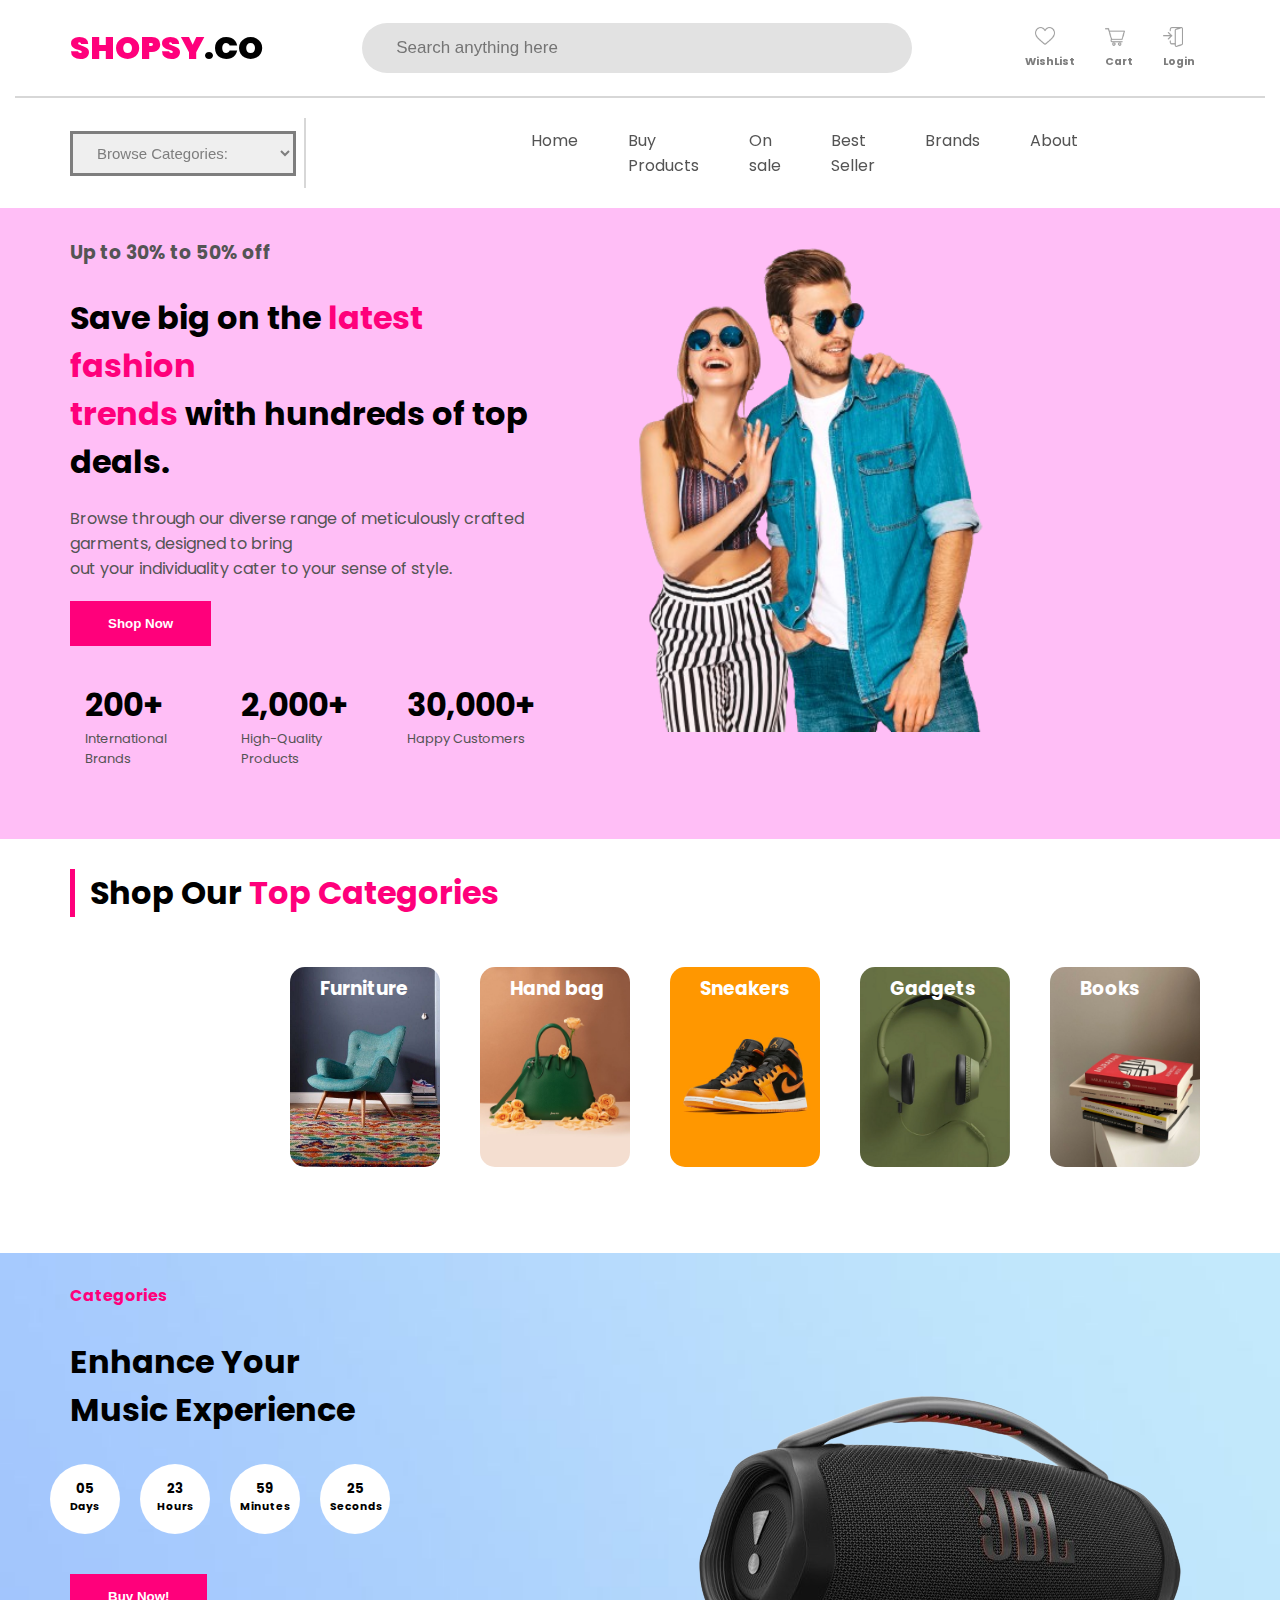
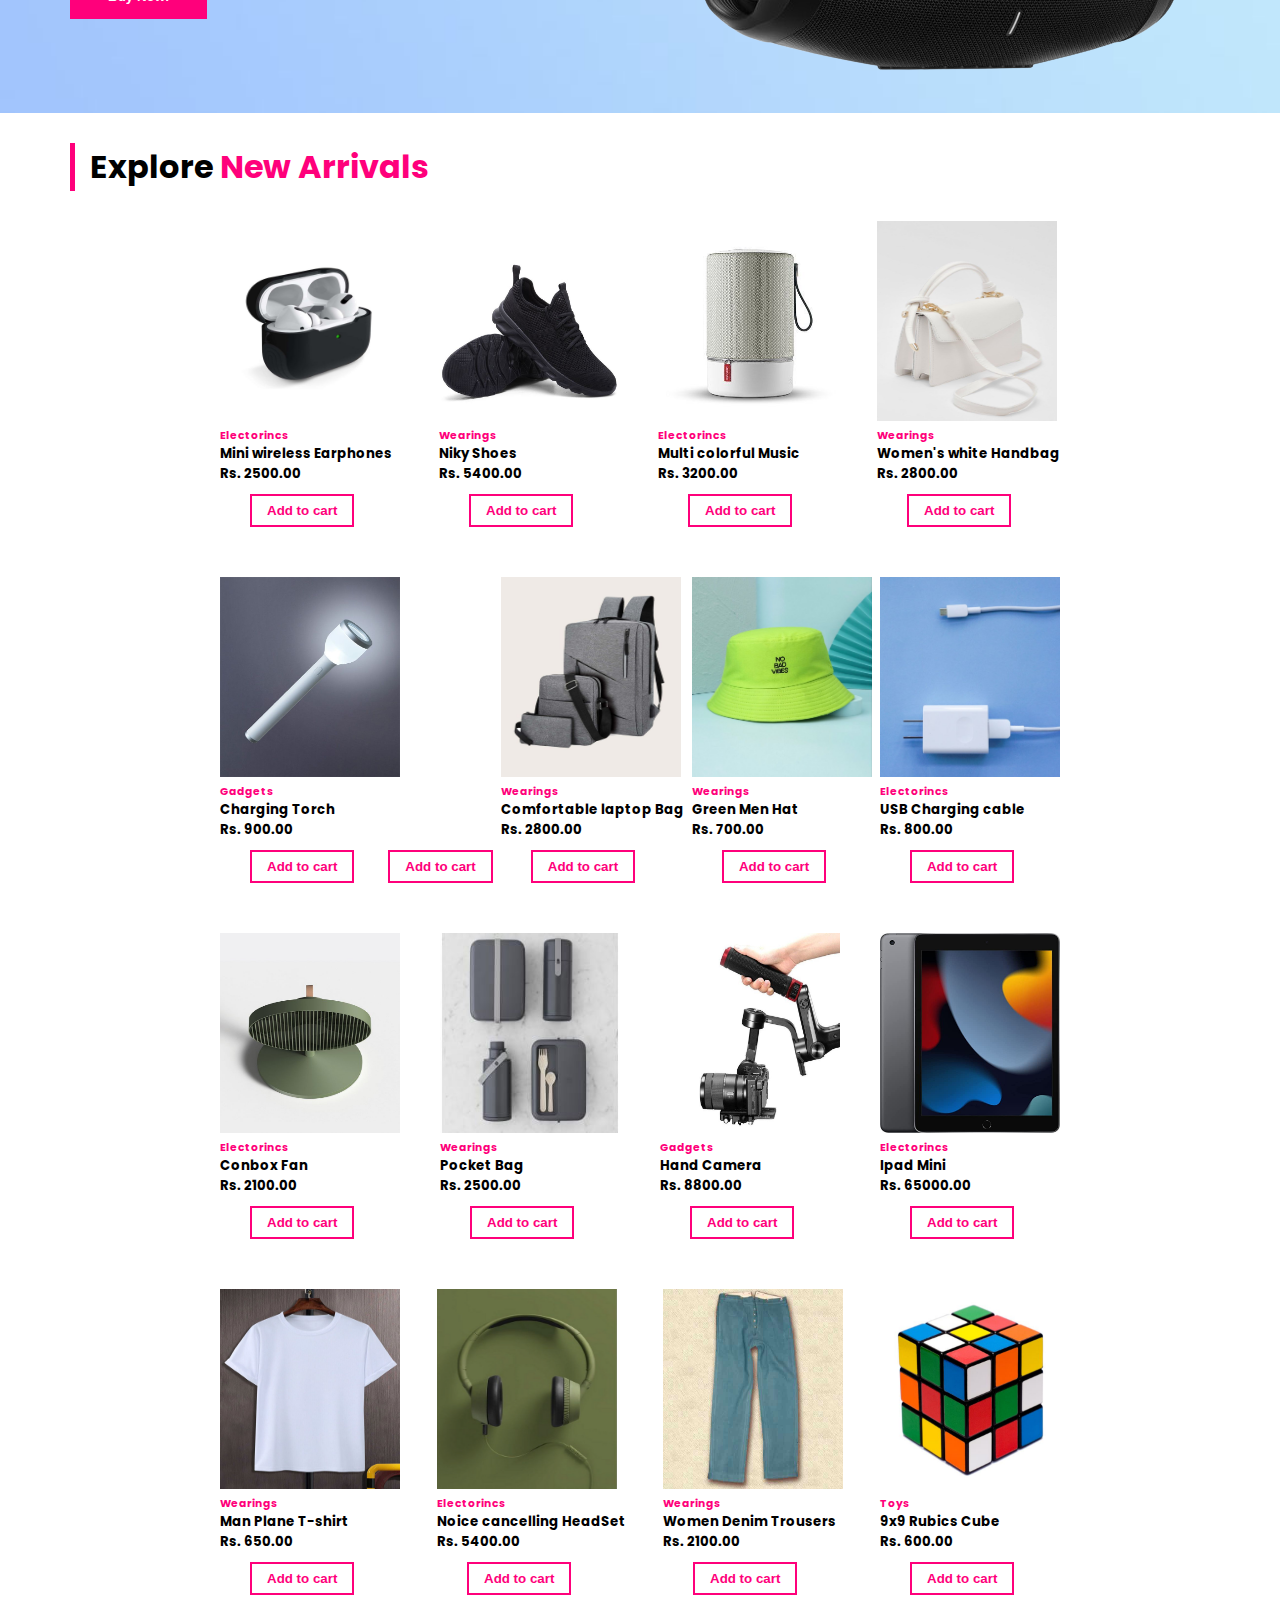
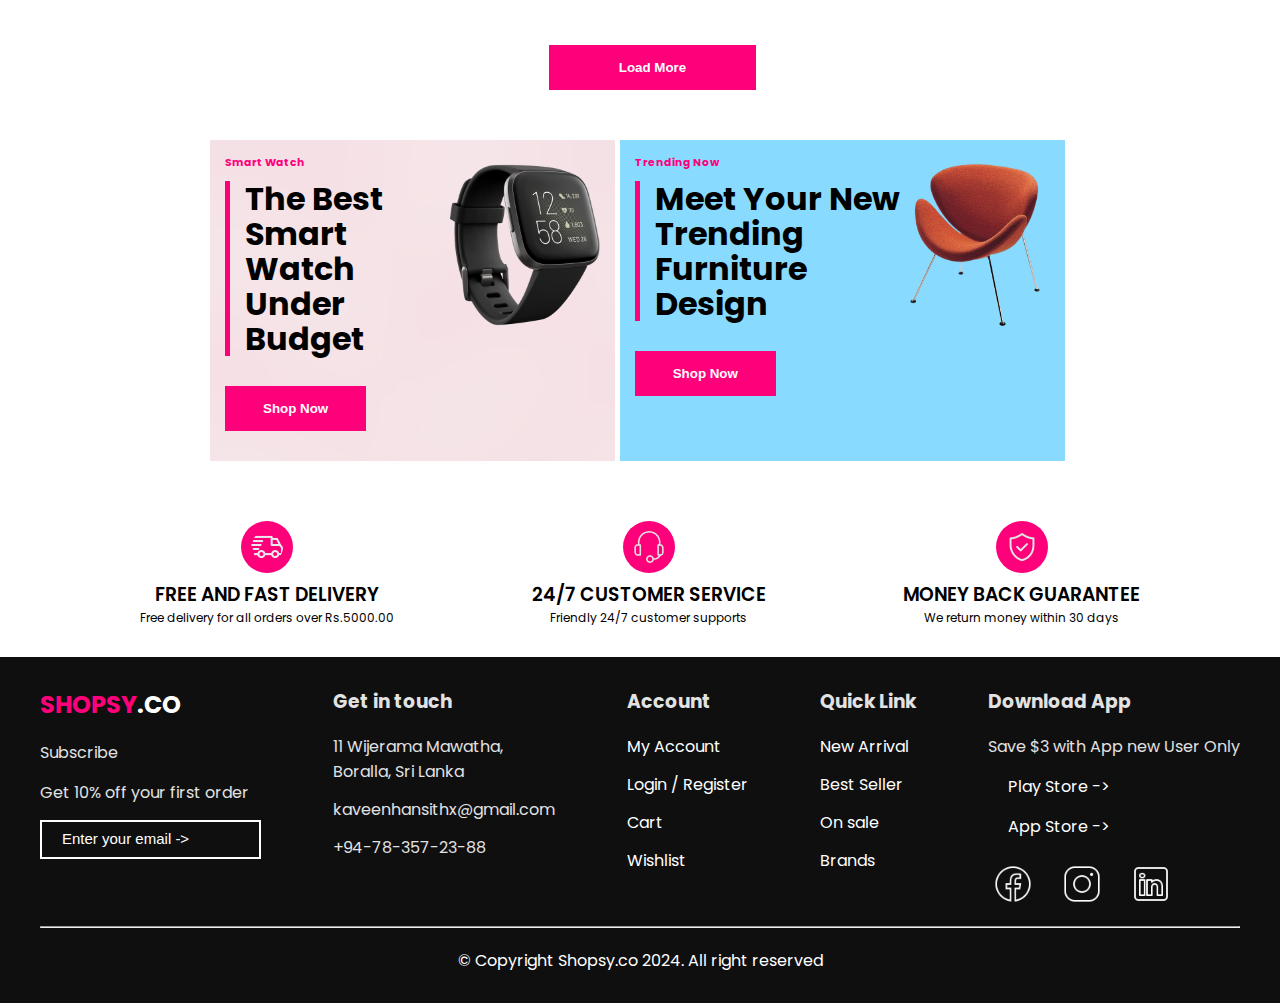
==== commit 75771811: "changes in index" ====
--- a/index.html
+++ b/index.html
@@ -175,127 +175,127 @@
 
         <div class="item-set">
             <div class="arrivels" id="arrivels">
-                <img src="images/Minimalist Case For Airpods Pro.jpg" alt="" id="imge-cart">
+                <img src="images/airepods.jpg" alt="" id="imge-cart">
                 <h6 id="titl-cart">Electorincs</h6>
                 <h5 id="item-name">Mini wireless Earphones</h5>
                 <h5 id="price-list">Rs. 2500.00</h5>
-                <button id="add-cart-btn" >Add to cart</button>
-            </div>
-            <div class="arrivels" id="arrivels">
-                <img src="images/Hot Sale Light Running Shoes Comfortable Casual Men's Sneaker Breathable Non-slip Wear-resistant Outdoor Walking Men Sport Shoes - Red _ 42 _ China.jpg" id="imge-cart"
+                <button id="add-cart-btn" onclick="addToCart('Mini wireless Earphones', 2500.00, 'airepods.jpg', 'Electorincs')">Add to cart</button>
+            </div>
+            <div class="arrivels" id="arrivels">
+                <img src="images/nikyShoe.jpg" id="imge-cart"
                     alt="">
                 <h6 id="titl-cart">Wearings</h6>
                 <h5 id="item-name">Niky Shoes</h5>
                 <h5 id="price-list">Rs. 5400.00</h5>
-                <button id="add-cart-btn">Add to cart</button>
-            </div>
-            <div class="arrivels" id="arrivels">
-                <img src="images/Libratone Zipp Wifi Bluetooth Smart Speaker, 360° Loud Stereo Sound with Dual Mic Build-in, 15W Woofer Deep Bass, 12 Hour Playtime, Airplay2 and Spotify connect, Work with Alexa(Cloudy Grey).jpg"
+                <button id="add-cart-btn" onclick="addToCart('Niky Shoes', 5400.00, 'nikyShoe.jpg', 'Wearings')">Add to cart</button>
+            </div>
+            <div class="arrivels" id="arrivels">
+                <img src="images/songer.jpg"
                     alt="" id="imge-cart">
                 <h6 id="titl-cart">Electorincs</h6>
                 <h5 id="item-name">Multi colorful Music</h5>
                 <h5 id="price-list">Rs. 3200.00</h5>
-                <button id="add-cart-btn">Add to cart</button>
-            </div>
-            <div class="arrivels" id="arrivels">
-                <img src="images/Womens Knot Handle Cross Body Bag - White - One Size.jpg" alt="" id="imge-cart">
+                <button id="add-cart-btn" onclick="addToCart('Multi colorful Music', 3200.00, 'songer.jpg', 'Electorincs')">Add to cart</button>
+            </div>
+            <div class="arrivels" id="arrivels">
+                <img src="images/womenhandbagwhite.jpg" alt="" id="imge-cart">
                 <h6 id="titl-cart">Wearings</h6>
                 <h5 id="item-name">Women's white Handbag</h5>
                 <h5 id="price-list">Rs. 2800.00</h5>
-                <button id="add-cart-btn">Add to cart</button>
+                <button id="add-cart-btn" onclick="addToCart('Women White handbag', 2800.00, 'womenhandbagwhite.jpg', 'Wearings')">Add to cart</button>
             </div>
         </div>
         <div class="item-set">
             <div class="arrivels" id="arrivels">
-                <img src="images/This Planter And Lamp Might Save Your Life In An Earthquake – Design You Trust.jpg"
+                <img src="images/torch.jpg"
                     alt="" id="imge-cart">
                 <h6 id="titl-cart">Gadgets</h6>
                 <h5 id="item-name">Charging Torch</h5>
                 <h5 id="price-list">Rs. 900.00</h5>
                 <button id="add-cart-btn">Add to cart</button>
-            </div>
-            <div class="arrivels" id="arrivels">
-                <img src="images/3pcs Men Minimalist Backpack Set.jpg" alt=""id="imge-cart">
+                <button id="add-cart-btn" onclick="addToCart('Charging torch', 900.00, 'torch.jpg', 'Gadgets')">Add to cart</button>
+            </div>
+            <div class="arrivels" id="arrivels">
+                <img src="images/manbagpack.jpg" alt=""id="imge-cart">
                 <h6 id="titl-cart">Wearings</h6>
                 <h5 id="item-name">Comfortable laptop Bag</h5>
                 <h5 id="price-list">Rs. 2800.00</h5>
-                <button id="add-cart-btn">Add to cart</button>
-            </div>
-            <div class="arrivels" id="arrivels">
-                <img src="images/download (1).jpg" alt="" id="imge-cart">
+                <button id="add-cart-btn" onclick="addToCart('Comfortable laptop bag', 2800.00, 'manbagpack.jpg', 'Wearings')">Add to cart</button>
+            </div>
+            <div class="arrivels" id="arrivels">
+                <img src="images/hat.jpg" alt="" id="imge-cart">
                 <h6 id="titl-cart">Wearings</h6>
                 <h5 id="item-name">Green Men Hat</h5>
                 <h5 id="price-list">Rs. 700.00</h5>
-                <button id="add-cart-btn">Add to cart</button>
-            </div>
-            <div class="arrivels" id="arrivels">
-                <img src="images/This Genius Hack Keeps Your Phone Charger From Fraying — Real Simple.jpg" alt="" id="imge-cart">
+                <button id="add-cart-btn" onclick="addToCart('Green men hat', 700.00, 'hat.jpg', 'Wearings')">Add to cart</button>
+            </div>
+            <div class="arrivels" id="arrivels">
+                <img src="images/charger.jpg" alt="" id="imge-cart">
                 <h6 id="titl-cart">Electorincs</h6>
                 <h5 id="item-name">USB Charging cable</h5>
                 <h5 id="price-list">Rs. 800.00</h5>
-                <button id="add-cart-btn">Add to cart</button>
+                <button id="add-cart-btn" onclick="addToCart('USB charging cable', 800.00, 'charger.jpg', 'Electorincs')">Add to cart</button>
             </div>
         </div>
         
         <div class="item-set">
             <div class="arrivels" id="arrivels">
-                <img src="./images/collapsible conbox fan developed by jiyoun kim studio.jpg" alt="" id="imge-cart">
+                <img src="./images/minifab.jpg" alt="" id="imge-cart">
                 <h6 id="titl-cart">Electorincs</h6>
                 <h5 id="item-name">Conbox Fan</h5>
                 <h5 id="price-list">Rs. 2100.00</h5>
-                <button id="add-cart-btn">Add to cart</button>
-            </div>
-            <div class="arrivels" id="arrivels">
-                <img src="./images/download (2).jpg" alt="">
+                <button id="add-cart-btn" onclick="addToCart('Conbox fan', 2100.00, 'minifab.jpg', 'Electorincs')">Add to cart</button>
+            </div>
+            <div class="arrivels" id="arrivels">
+                <img src="./images/lunchboxpack.jpg" alt="">
                 <h6 id="titl-cart">Wearings</h6>
                 <h5 id="item-name">Pocket Bag</h5>
                 <h5 id="price-list">Rs. 2500.00</h5>
-                <button id="add-cart-btn">Add to cart</button>
-            </div>
-            <div class="arrivels" id="arrivels">
-                <img src="./images/Estabilizador portátil para câmera profissional.jpg" alt="" id="imge-cart">
+                <button id="add-cart-btn" onclick="addToCart('Pocket bag', 2500.00, 'lunchboxpack.jpg', 'Wearings')">Add to cart</button>
+            </div>
+            <div class="arrivels" id="arrivels">
+                <img src="./images/handcam.jpg" alt="" id="imge-cart">
                 <h6 id="titl-cart">Gadgets</h6>
                 <h5 id="item-name">Hand Camera</h5>
                 <h5 id="price-list">Rs. 8800.00</h5>
-                <button id="add-cart-btn">Add to cart</button>
-            </div>
-            <div class="arrivels" id="arrivels">
-                <img src="./images/2021 Apple iPad.jpg" alt="" id="imge-cart">
+                <button id="add-cart-btn" onclick="addToCart('Hand Camera', 8800.00, 'handcam.jpg', 'Gadgets')">Add to cart</button>
+            </div>
+            <div class="arrivels" id="arrivels">
+                <img src="./images/ipad.jpg" alt="" id="imge-cart">
                 <h6 id="titl-cart">Electorincs</h6>
                 <h5 id="item-name">Ipad Mini</h5>
                 <h5 id="price-list">Rs. 65000.00</h5>
-                <button id="add-cart-btn">Add to cart</button>
+                <button id="add-cart-btn" onclick="addToCart('Ipad Mini', 65000.00, 'ipad.jpg', 'Electorincs')">Add to cart</button>
             </div>
         </div>
         <div class="item-set">
             <div class="arrivels" id="arrivels">
-                <img src="./images/Mens Letter Print Knitted Veins Patchwork Crew Neck T-Shirts - Dark Green _ XL.jpg" id="imge-cart"
-                    alt="">
+                <img src="./images/whitetshirt.jpg" id="imge-cart" alt="">
                 <h6 id="titl-cart">Wearings</h6>
                 <h5 id="item-name">Man Plane T-shirt</h5>
                 <h5 id="price-list">Rs. 650.00</h5>
-                <button id="add-cart-btn">Add to cart</button>
+                <button id="add-cart-btn" onclick="addToCart('Man Plane T-shirt', 650.00, 'whitetshirt.jpg', 'Wearings')">Add to cart</button>
             </div>
             <div class="arrivels"id="arrivels">
-                <img src="./images/Good Quality Over Ear Sony Headphones.jpg" alt="" id="imge-cart">
+                <img src="./images/headset.jpg" alt="" id="imge-cart">
                 <h6 id="titl-cart">Electorincs</h6>
                 <h5 id="item-name">Noice cancelling HeadSet</h5>
                 <h5 id="price-list">Rs. 5400.00</h5>
-                <button id="add-cart-btn">Add to cart</button>
-            </div>
-            <div class="arrivels" id="arrivels">
-                <img src="./images/Schuylkyl Arsenal Foot Trowsers, NJ Sekela.jpg" alt="" id="imge-cart">
+                <button id="add-cart-btn" onclick="addToCart('Noice cancelling Headset', 5400.00, 'headset.jpg', 'Wearings')">Add to cart</button>
+            </div>
+            <div class="arrivels" id="arrivels">
+                <img src="./images/womentrouser.jpg" alt="" id="imge-cart">
                 <h6 id="titl-cart">Wearings</h6>
                 <h5 id="item-name">Women Denim Trousers</h5>
                 <h5 id="price-list">Rs. 2100.00</h5>
-                <button id="add-cart-btn">Add to cart</button>
-            </div>
-            <div class="arrivels" id="arrivels">
-                <img src="./images/Rubik's Cube Chest of Drawers.jpg" alt="" id="imge-cart">
+                <button id="add-cart-btn" onclick="addToCart('Women Denim Trousers', 2100.00, 'womentrouser.jpg', 'Wearings')">Add to cart</button>
+            </div>
+            <div class="arrivels" id="arrivels">
+                <img src="./images/rubiccube.jpg" alt="" id="imge-cart">
                 <h6 id="titl-cart">Toys</h6>
                 <h5 id="item-name">9x9 Rubics Cube</h5>
                 <h5 id="price-list">Rs. 600.00</h5>
-                <button id="add-cart-btn">Add to cart</button>
+                <button id="add-cart-btn" onclick="addToCart('9x9 Rubic cube', 600.00, 'rubiccube.jpg', 'Toys')">Add to cart</button>
             </div>
         </div>
 
@@ -310,7 +310,7 @@
                     <button>Shop Now</button>
                 </div>
                 <div class="right">
-                    <img src="images/Fitbit_Versa_2_Black_Elastomer_Strap_Touchscreen_Smart_Watch_39mm_-_Black-removebg-preview.png"
+                    <img src="images/smartwatchbgclear.png"
                         alt="">
                 </div>
             </div>
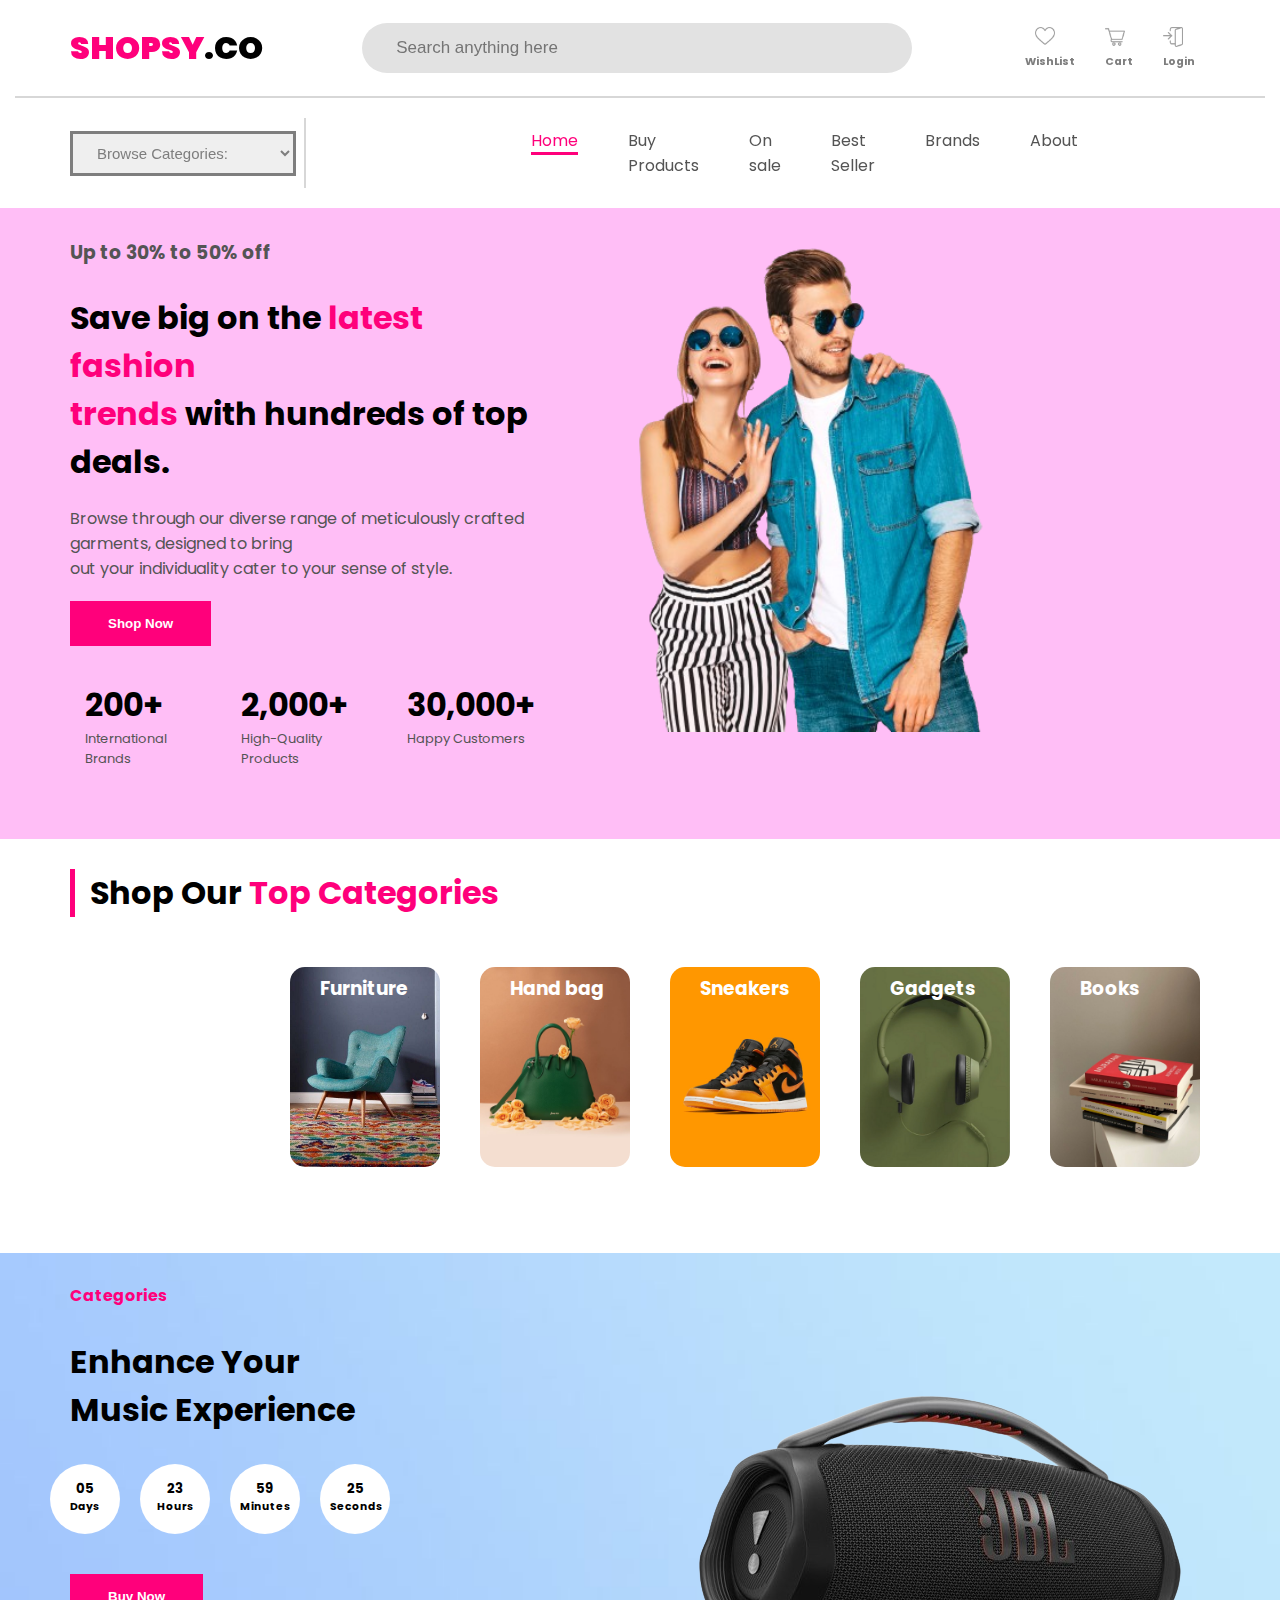
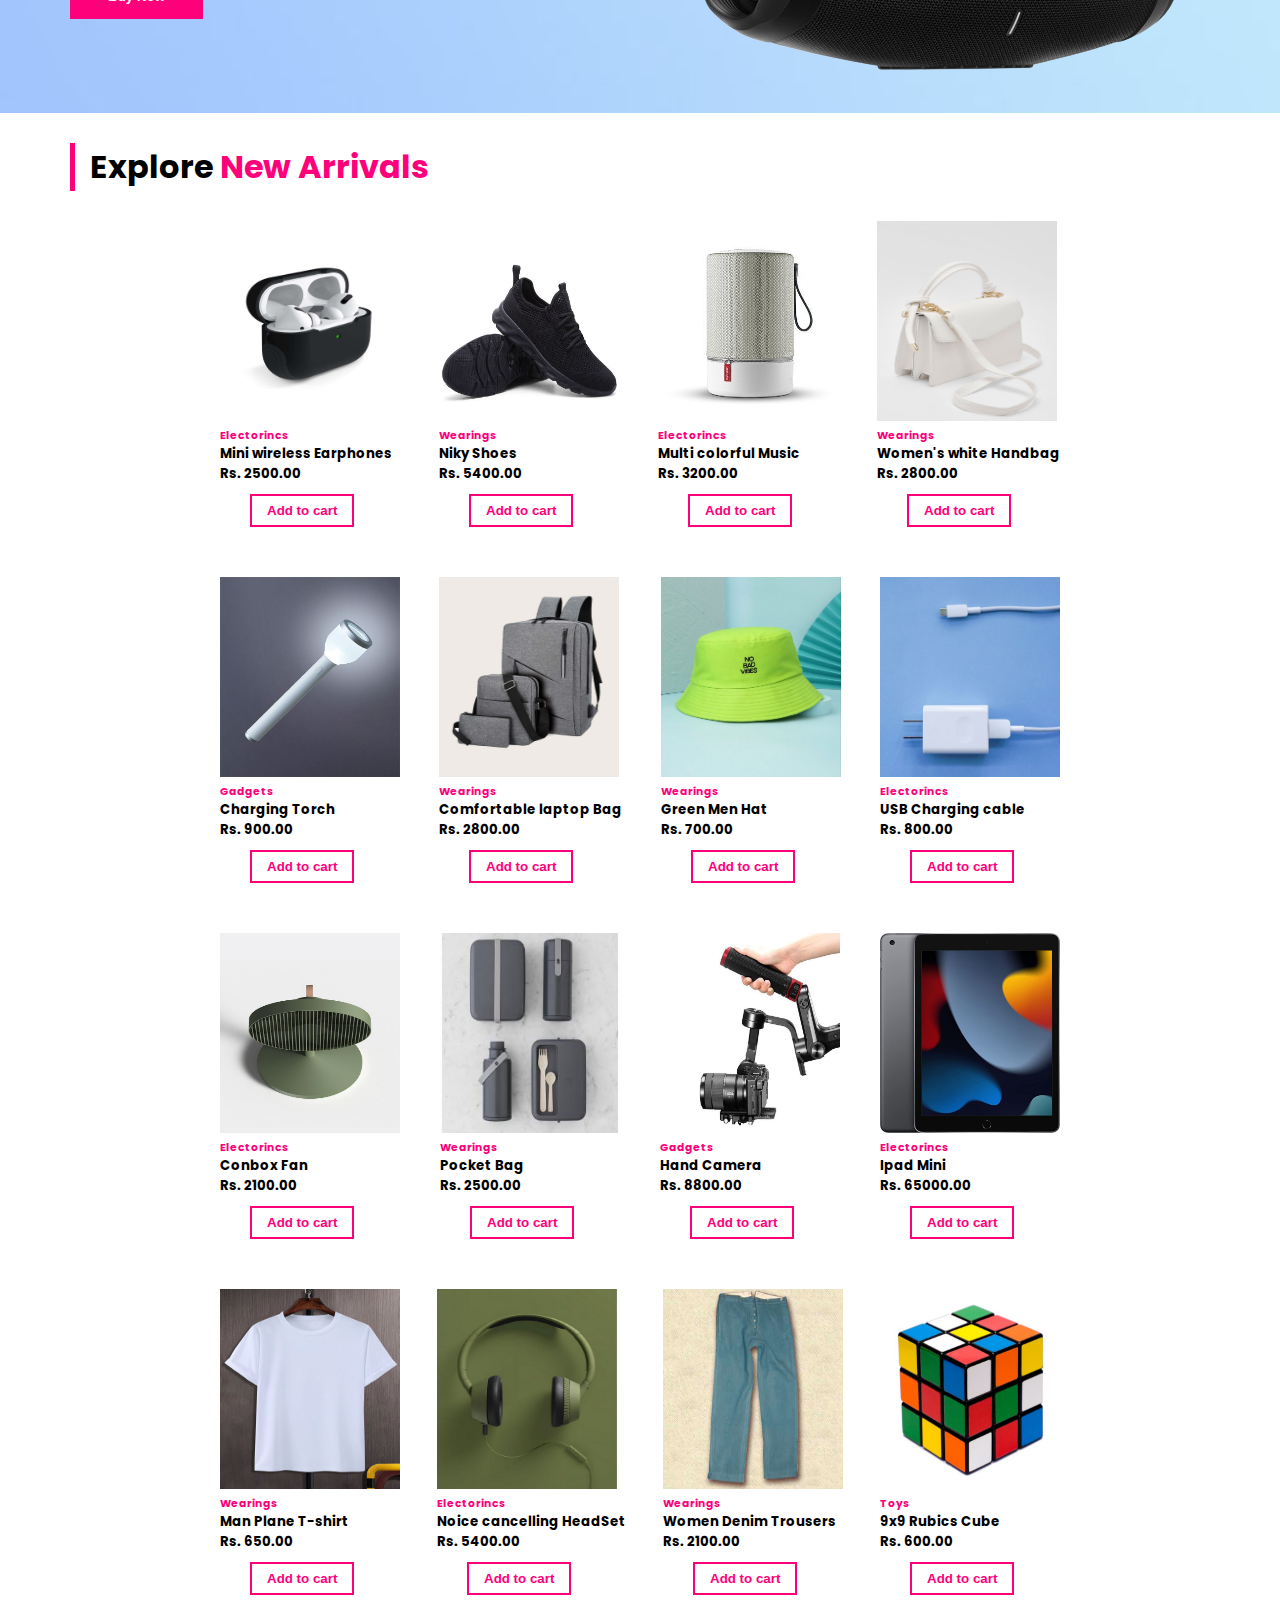
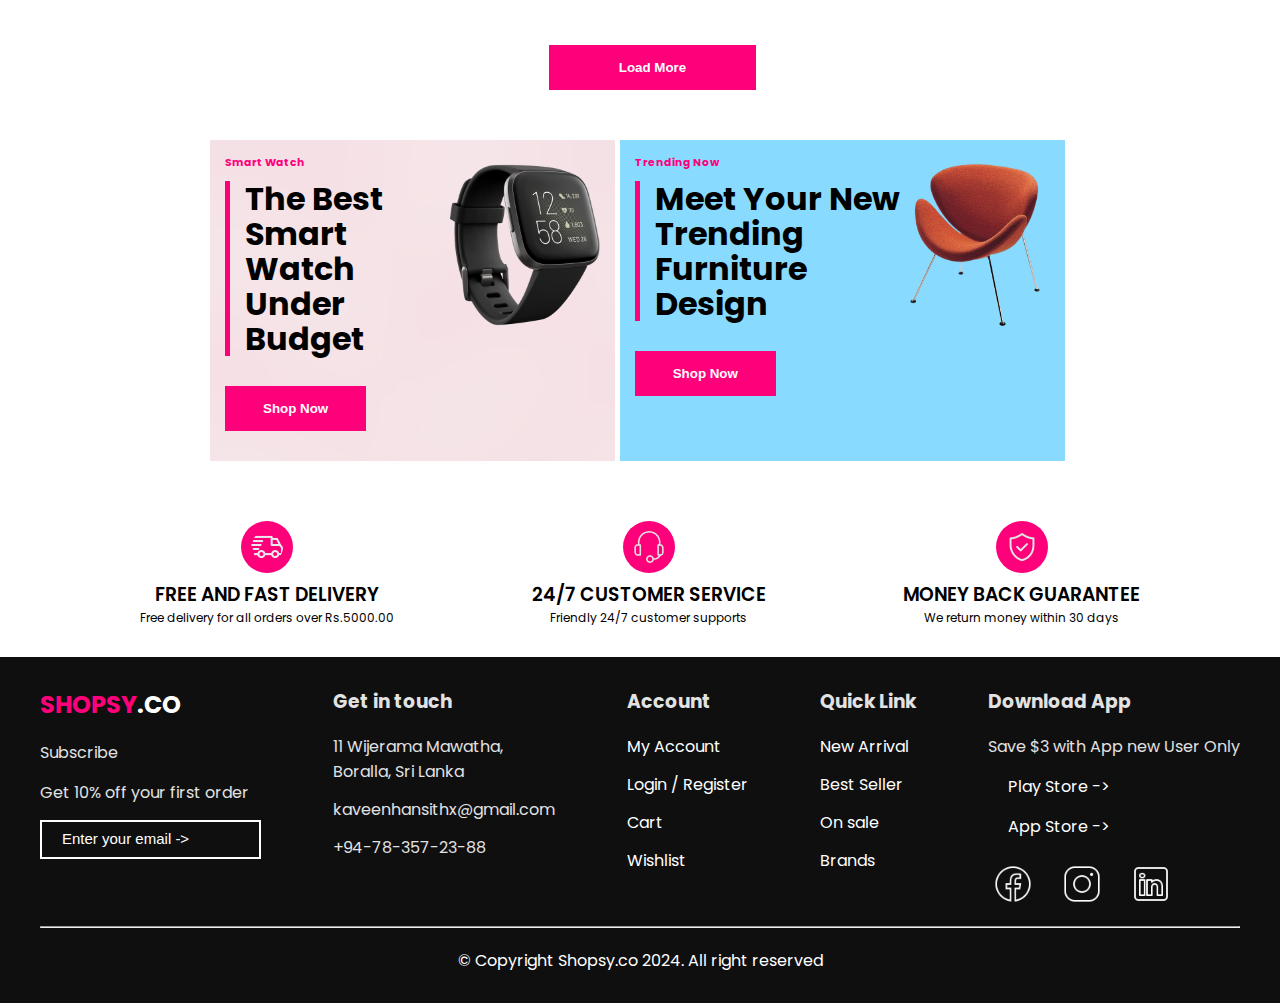
==== commit bc8d0ccc: "another changes with php" ====
--- a/index.html
+++ b/index.html
@@ -62,7 +62,7 @@
             </div>
             <nav class="nav-bar">
                 <ul>
-                    <li><a href="index.html">Home</a></li>
+                    <li class="active"><a href="index.html">Home</a></li>
                     <li><a href="html/new-arrivals.html">Buy Products</a></li>
                     <li><a href="html/on-sale.html">On sale</a></li>
                     <li><a href="html/best-seller.html">Best Seller</a></li>
@@ -82,7 +82,7 @@
             <p>Browse through our diverse range of meticulously crafted garments, designed to bring<br> out your
                 individuality cater to your sense of style.
             </p>
-            <a href="html/new-arrivals.html"><button>Shop Now</button></a>
+            <a href="html/new-arrivals.html"><button style="cursor: pointer;">Shop Now</button></a>
 
             <div class="price-bar">
                 <div class="item">
@@ -163,7 +163,7 @@
                     <h6>Seconds</h6>
                 </div>
             </div>
-            <button>Buy Now!</button>
+            <a href="html/new-arrivals.html"><button style="cursor: pointer;">Buy Now</button></a>
         </div>
         <div class="right">
             <img src="images/jblx.png" alt="">
@@ -175,14 +175,14 @@
 
         <div class="item-set">
             <div class="arrivels" id="arrivels">
-                <img src="images/airepods.jpg" alt="" id="imge-cart">
+                <img src="./images/airepods.jpg" alt="" id="imge-cart">
                 <h6 id="titl-cart">Electorincs</h6>
                 <h5 id="item-name">Mini wireless Earphones</h5>
                 <h5 id="price-list">Rs. 2500.00</h5>
                 <button id="add-cart-btn" onclick="addToCart('Mini wireless Earphones', 2500.00, 'airepods.jpg', 'Electorincs')">Add to cart</button>
             </div>
             <div class="arrivels" id="arrivels">
-                <img src="images/nikyShoe.jpg" id="imge-cart"
+                <img src="./images/nikyShoe.jpg" id="imge-cart"
                     alt="">
                 <h6 id="titl-cart">Wearings</h6>
                 <h5 id="item-name">Niky Shoes</h5>
@@ -190,7 +190,7 @@
                 <button id="add-cart-btn" onclick="addToCart('Niky Shoes', 5400.00, 'nikyShoe.jpg', 'Wearings')">Add to cart</button>
             </div>
             <div class="arrivels" id="arrivels">
-                <img src="images/songer.jpg"
+                <img src="./images/songer.jpg"
                     alt="" id="imge-cart">
                 <h6 id="titl-cart">Electorincs</h6>
                 <h5 id="item-name">Multi colorful Music</h5>
@@ -198,7 +198,7 @@
                 <button id="add-cart-btn" onclick="addToCart('Multi colorful Music', 3200.00, 'songer.jpg', 'Electorincs')">Add to cart</button>
             </div>
             <div class="arrivels" id="arrivels">
-                <img src="images/womenhandbagwhite.jpg" alt="" id="imge-cart">
+                <img src="./images/womenhandbagwhite.jpg" alt="" id="imge-cart">
                 <h6 id="titl-cart">Wearings</h6>
                 <h5 id="item-name">Women's white Handbag</h5>
                 <h5 id="price-list">Rs. 2800.00</h5>
@@ -207,30 +207,29 @@
         </div>
         <div class="item-set">
             <div class="arrivels" id="arrivels">
-                <img src="images/torch.jpg"
+                <img src="./images/torch.jpg"
                     alt="" id="imge-cart">
                 <h6 id="titl-cart">Gadgets</h6>
                 <h5 id="item-name">Charging Torch</h5>
                 <h5 id="price-list">Rs. 900.00</h5>
-                <button id="add-cart-btn">Add to cart</button>
                 <button id="add-cart-btn" onclick="addToCart('Charging torch', 900.00, 'torch.jpg', 'Gadgets')">Add to cart</button>
             </div>
             <div class="arrivels" id="arrivels">
-                <img src="images/manbagpack.jpg" alt=""id="imge-cart">
+                <img src="./images/manbagpack.jpg" alt=""id="imge-cart">
                 <h6 id="titl-cart">Wearings</h6>
                 <h5 id="item-name">Comfortable laptop Bag</h5>
                 <h5 id="price-list">Rs. 2800.00</h5>
                 <button id="add-cart-btn" onclick="addToCart('Comfortable laptop bag', 2800.00, 'manbagpack.jpg', 'Wearings')">Add to cart</button>
             </div>
             <div class="arrivels" id="arrivels">
-                <img src="images/hat.jpg" alt="" id="imge-cart">
+                <img src="./images/hat.jpg" alt="" id="imge-cart">
                 <h6 id="titl-cart">Wearings</h6>
                 <h5 id="item-name">Green Men Hat</h5>
                 <h5 id="price-list">Rs. 700.00</h5>
                 <button id="add-cart-btn" onclick="addToCart('Green men hat', 700.00, 'hat.jpg', 'Wearings')">Add to cart</button>
             </div>
             <div class="arrivels" id="arrivels">
-                <img src="images/charger.jpg" alt="" id="imge-cart">
+                <img src="./images/charger.jpg" alt="" id="imge-cart">
                 <h6 id="titl-cart">Electorincs</h6>
                 <h5 id="item-name">USB Charging cable</h5>
                 <h5 id="price-list">Rs. 800.00</h5>
--- a/style/style.css
+++ b/style/style.css
@@ -96,6 +96,10 @@
     padding: 0 25px;
     list-style: none;
 }
+.nav-bar li.active a {
+    color: rgb(255, 0, 123); 
+    border-bottom: 3px solid rgb(255, 0, 123); 
+}
 .middle-content{
     background-color: #ffbef6;
     display: flex;
